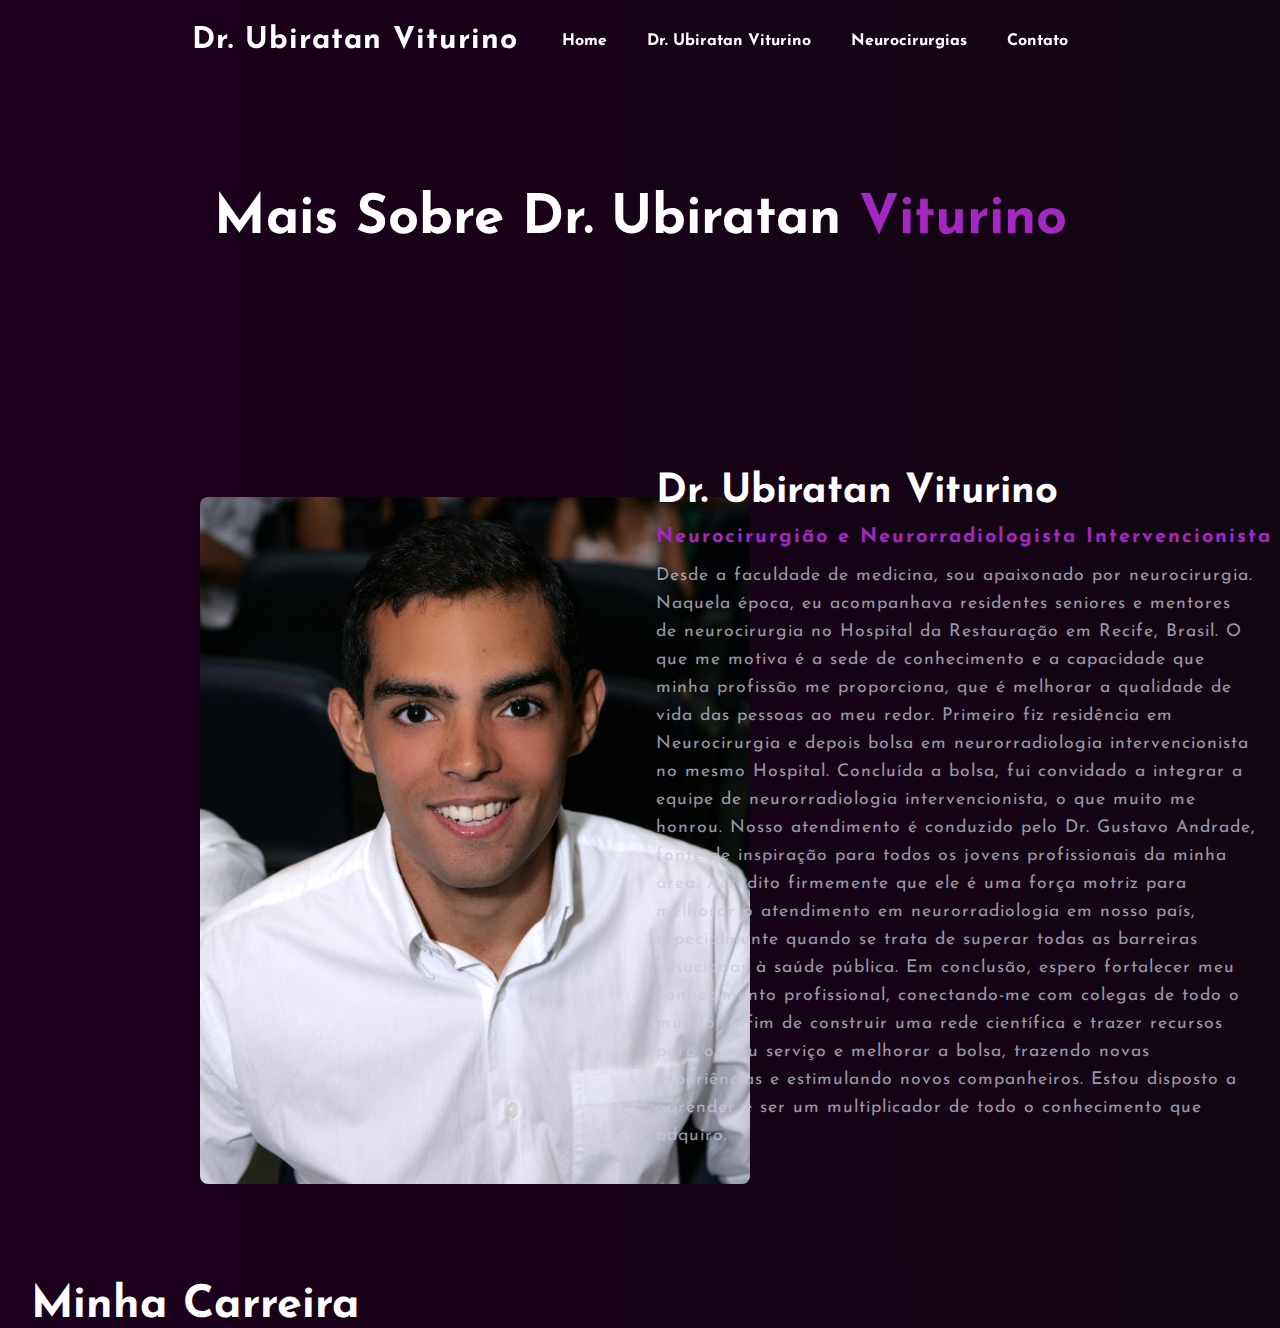
==== sobre.html @ a9add96f "site-Ubiratan" ====
<!DOCTYPE html>
<html lang="pt-br">

<head>
  <meta charset="UTF-8">
  <meta name="viewport" content="width=device-width, initial-scale=1.0">
  <title>Dr. Ubiratan Viturino - Sobre</title>
  <link rel="stylesheet" type="text/css" href="css/styles2.css">

  <link rel="stylesheet" href="https://unpkg.com/boxicons@latest/css/boxicons.min.css">

  <link rel="preconnect" href="https://fonts.googleapis.com">
  <link rel="preconnect" href="https://fonts.gstatic.com" crossorigin>
  <link href="https://fonts.googleapis.com/css2?family=Josefin+Sans:wght@100;200;300;400;500;600;700&display=swap" rel="stylesheet">

</head>

<body>
  <header>
    <a href="index.html" class="logo">Dr. Ubiratan Viturino</a>
    <div class="bx bx-menu" id="menu-icon"></div>

    <ul class="navbar">
      <li><a href="index.html">Home</a></li>
      <li><a href="#Dr. Ubiratan Viturino">Dr. Ubiratan Viturino</a></li>
      <li><a href="#Neurocirurgias">Neurocirurgias</a></li>
      <li><a href="#contato">Contato</a></li>
    </ul>
  </header>
  <section class="home">
    <div class="texto-h1">
      <h1>Mais Sobre Dr. Ubiratan <span>Viturino</span></h1>
    </div>
  </section>

  <section class="about" id="Dr. Ubiratan Viturino">
    <div class="about-img">
      <img src="./img/perfil - Copia.jpg">
    </div>

    <div class="about-texto">
      <h2>Dr. Ubiratan Viturino</h2>
      <h5><span>Neurocirurgião e Neurorradiologista Intervencionista</span></h5>
      <p class="texto">Desde a faculdade de medicina, sou apaixonado por neurocirurgia. Naquela época, eu acompanhava
        residentes
        seniores e mentores de neurocirurgia no Hospital da Restauração em Recife, Brasil. O que me motiva é a sede de
        conhecimento e a capacidade que minha profissão me proporciona, que é melhorar a qualidade de vida das pessoas
        ao meu redor. Primeiro fiz residência em Neurocirurgia e depois
        bolsa em neurorradiologia intervencionista no mesmo Hospital. Concluída a bolsa, fui convidado a integrar a
        equipe de neurorradiologia intervencionista, o que muito me honrou. Nosso atendimento é conduzido pelo Dr.
        Gustavo Andrade, fonte de inspiração para todos os jovens profissionais da minha área. Acredito firmemente que
        ele é uma força motriz para melhorar o atendimento em neurorradiologia em nosso país, especialmente quando se
        trata de superar todas as barreiras associadas à saúde pública. Em conclusão, espero fortalecer meu conhecimento profissional,
        conectando-me com colegas de todo o mundo, a fim de construir uma rede científica e trazer recursos para o meu
        serviço e melhorar a bolsa, trazendo novas experiências e estimulando novos companheiros. Estou disposto a
        aprender e ser um multiplicador de todo o conhecimento que adquiro.
      </p>
    </div>
    <div class="curriculo">
      <h1>Minha Carreira</h1>
    </div>



    <script type="text/javascript" src="./js/index.js"></script>
</body>

</html>
---- css/styles2.css ----
*{
    margin: 0;
    padding: 0;
    box-sizing: border-box;
    font-family: 'Josefin Sans', sans-serif;
    list-style: none;
    text-decoration: none;
    scroll-behavior: smooth;
    scroll-padding-top: 3.5rem;
}

:root{
    --bg-color: #191919;
    --secound-bg-color: #191919;
    --text-color: rgb(255, 255, 255);
    --secound-color: #c6c9d8bf;
    --main-color: #a328c2;
    --big-font: 5.3rem;
    --h2-font: 2.5rem;
    --p-font: 1.1rem;
}


span{
    color: #a328c2;
}

@keyframes degrade {
    0%{
        background-position-x: 0%;
    }
    100%{
        background-position-x: 100%;
    }
}

body{
    background-image: linear-gradient(to left, rgb(29, 1, 29), rgb(24, 24, 24), rgb(10, 10, 10), rgb(29, 0, 29));
    background-size: 500% 100%;
    animation: degrade 4s infinite alternate;
}

header{
    position: fixed;
    width: 100%;
    top: 0;
    right: 0;
    z-index: 1000;
    display: flex;
    align-items: center;
    justify-content: space-between;
    background: transparent;
    padding: 25px 15%;
    transition-duration: .3s;
}

.logo{
    color: var(--text-color);
    font-size: 30px;
    font-weight: bold;
    letter-spacing: 1px;  
}

.navbar{
   display: flex;
   
}

.navbar li{
    position: relative;
}

.navbar a{
    color: var(--text-color);
    font-weight: bold;
    font-size: 1rem;
    padding: 10px 20px;
}

.navbar a::after{
    content: '';
    position: absolute;
    width: 0;
    height: 2px;
    background: #a328c2;
    left: 0;
    bottom: -4px;
    transition: ease .40s;
}

.navbar a:hover::after{
    width: 100%;
}

.sticky .navbar a::after {
    background: var(--text-color);
}

#menu-icon{
    font-size: 32px;
    color: var(--text-color);
    z-index: 10001;
    cursor: pointer;
    display: none;
}

header.sticky{
    padding: 12px 15%;
    background-color: #a328c2;

}

.home{
    width: 100%;
    height: 100%;
}

.about{
    display: grid;
    grid-template-columns: repeat(2, 2fr);
    align-items: center;
    grid-gap: 2rem;
}

.about-img img{
    max-width: 550px;
    height: auto;
    width: 100%;
    border-radius: 8px;
    margin-top: 250px;
    margin-left: 200px;
}

.about-texto{
    margin-top: 30%;
    display: grid;
}

.texto-h1{
    text-align: center;
    color: white;
    margin-top: 15%;
    font-size: 1.7rem;
}

.about-texto h2{
    color: white;
    font-size: 2.5rem;
    margin-bottom: 15px;
}

.about-texto h5{
    font-size: 20px;
    margin-bottom: 15px;
    letter-spacing: 2px;

}

.about-texto p{
    color: #c6c9d8bf;
    letter-spacing: 1px;
    line-height: 28px;
    max-width: 600px;
    font-size: 1.1rem;
}

.curriculo{
    color: white;
    display: flex;
    padding-left: 5%;
    padding-top: 10%;
    font-size: 1.4rem;
}
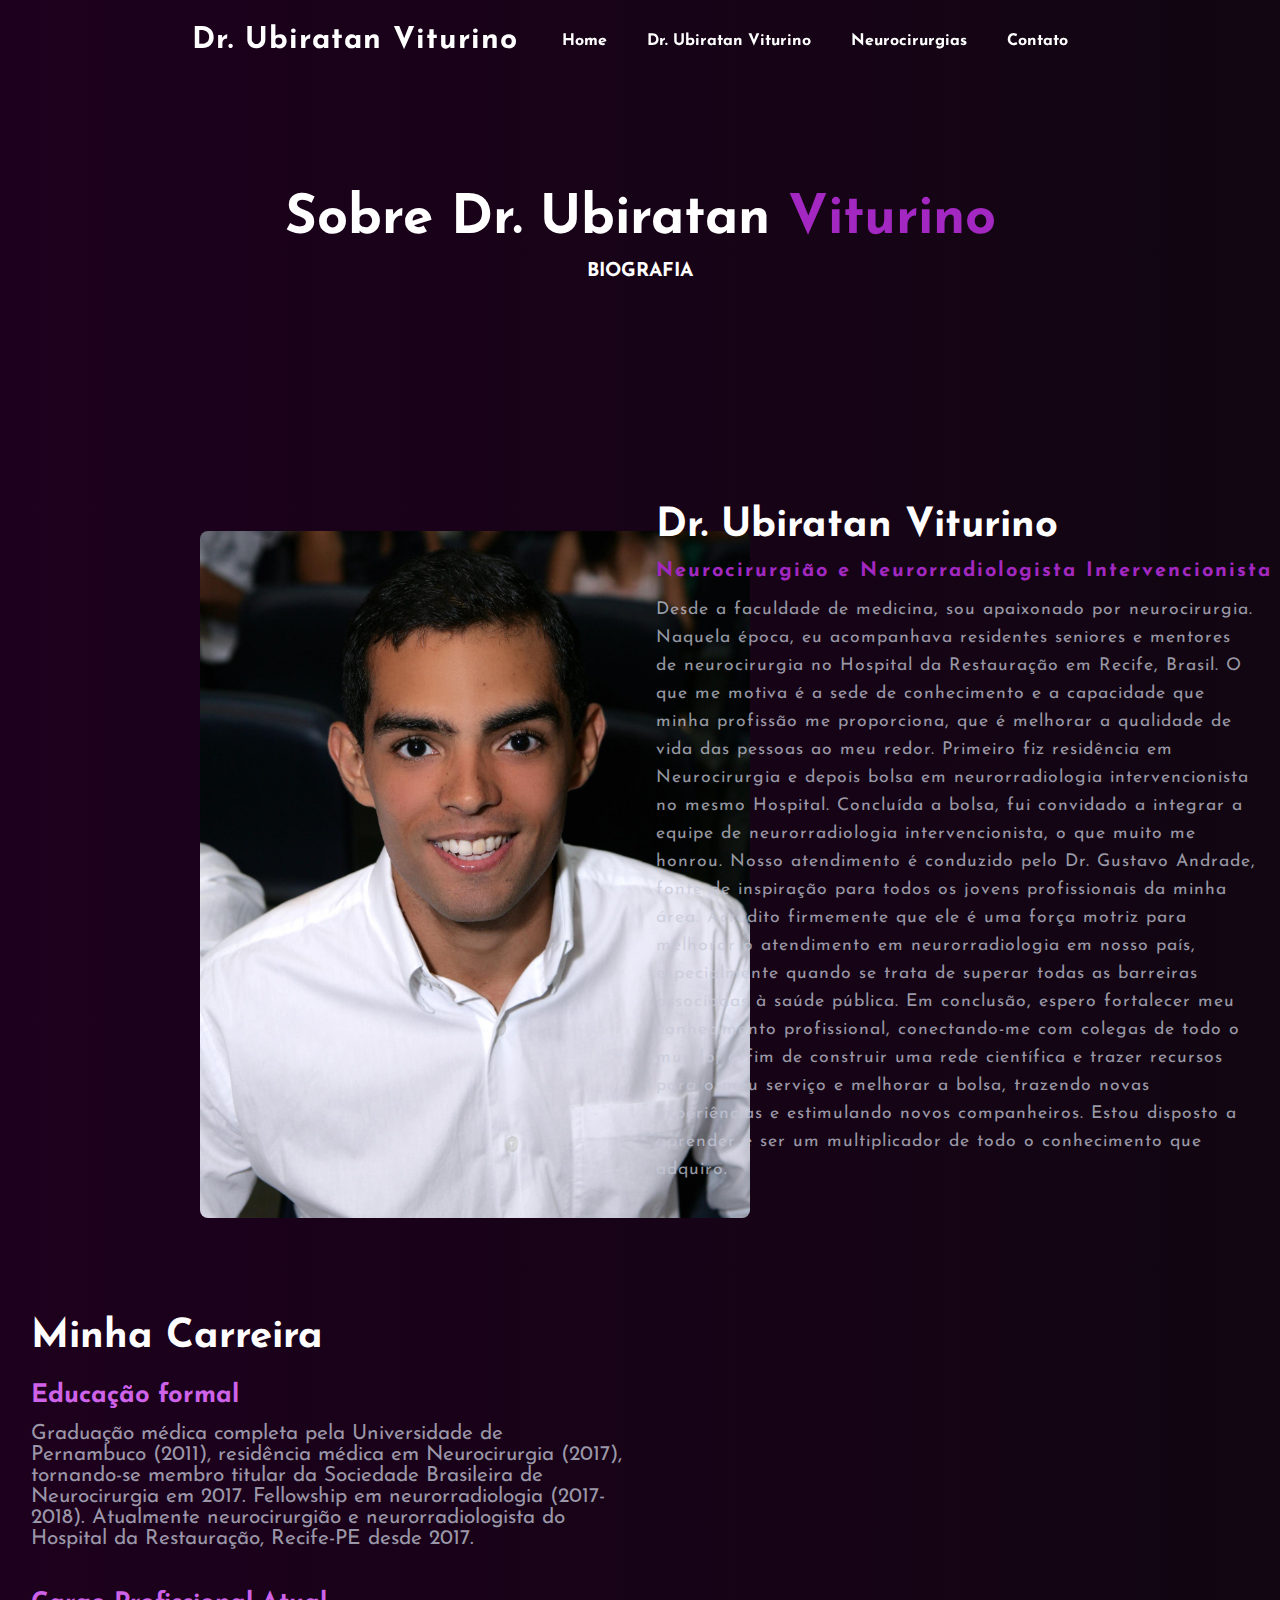
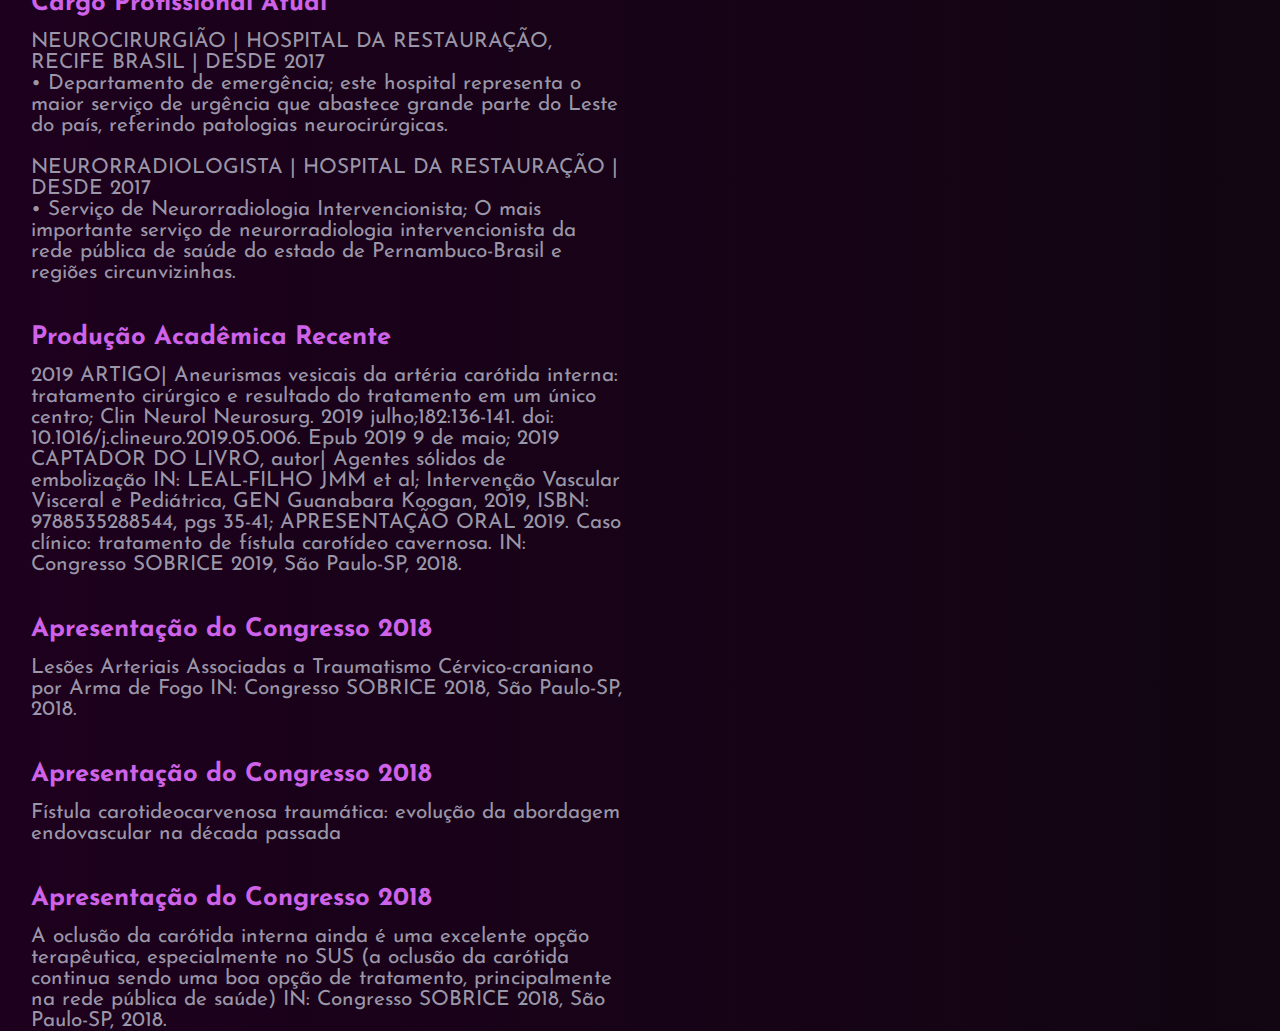
==== commit 016bc518: "addCarreira" ====
--- a/sobre.html
+++ b/sobre.html
@@ -11,7 +11,8 @@
 
   <link rel="preconnect" href="https://fonts.googleapis.com">
   <link rel="preconnect" href="https://fonts.gstatic.com" crossorigin>
-  <link href="https://fonts.googleapis.com/css2?family=Josefin+Sans:wght@100;200;300;400;500;600;700&display=swap" rel="stylesheet">
+  <link href="https://fonts.googleapis.com/css2?family=Josefin+Sans:wght@100;200;300;400;500;600;700&display=swap"
+    rel="stylesheet">
 
 </head>
 
@@ -29,7 +30,8 @@
   </header>
   <section class="home">
     <div class="texto-h1">
-      <h1>Mais Sobre Dr. Ubiratan <span>Viturino</span></h1>
+      <h1>Sobre Dr. Ubiratan <span>Viturino</span></h1>
+      <h3>BIOGRAFIA</h3>
     </div>
   </section>
 
@@ -50,14 +52,69 @@
         equipe de neurorradiologia intervencionista, o que muito me honrou. Nosso atendimento é conduzido pelo Dr.
         Gustavo Andrade, fonte de inspiração para todos os jovens profissionais da minha área. Acredito firmemente que
         ele é uma força motriz para melhorar o atendimento em neurorradiologia em nosso país, especialmente quando se
-        trata de superar todas as barreiras associadas à saúde pública. Em conclusão, espero fortalecer meu conhecimento profissional,
+        trata de superar todas as barreiras associadas à saúde pública. Em conclusão, espero fortalecer meu conhecimento
+        profissional,
         conectando-me com colegas de todo o mundo, a fim de construir uma rede científica e trazer recursos para o meu
         serviço e melhorar a bolsa, trazendo novas experiências e estimulando novos companheiros. Estou disposto a
         aprender e ser um multiplicador de todo o conhecimento que adquiro.
       </p>
     </div>
     <div class="curriculo">
-      <h1>Minha Carreira</h1>
+      <h2>Minha Carreira</h2>
+      <br>
+      <h4>Educação formal</h4>
+      <p>Graduação médica completa pela Universidade de Pernambuco (2011), residência médica em Neurocirurgia (2017),
+        tornando-se membro titular da Sociedade Brasileira de Neurocirurgia em 2017. Fellowship em neurorradiologia
+        (2017-2018). Atualmente neurocirurgião e neurorradiologista do Hospital da Restauração, Recife-PE desde 2017.
+      </p>
+
+      <br>
+      <br>
+
+      <h4>Cargo Profissional Atual</h4>
+      <p>NEUROCIRURGIÃO | HOSPITAL DA RESTAURAÇÃO, RECIFE BRASIL | DESDE 2017
+        <br>• Departamento de emergência; este hospital representa o maior serviço de urgência que abastece grande parte
+        do
+        Leste do país, referindo patologias neurocirúrgicas. <br><br>
+        NEURORRADIOLOGISTA | HOSPITAL DA RESTAURAÇÃO | DESDE 2017
+        <br>• Serviço de Neurorradiologia Intervencionista; O mais importante serviço de neurorradiologia
+        intervencionista
+        da rede pública de saúde do estado de Pernambuco-Brasil e regiões circunvizinhas.
+      </p>
+
+      <br>
+      <br>
+      <h4>Produção Acadêmica Recente</h4>
+
+      <p>2019 ARTIGO| Aneurismas vesicais da artéria carótida interna: tratamento cirúrgico e resultado do tratamento em
+        um único centro; Clin Neurol Neurosurg. 2019 julho;182:136-141. doi: 10.1016/j.clineuro.2019.05.006. Epub 2019 9
+        de maio;
+        2019 CAPTADOR DO LIVRO, autor| Agentes sólidos de embolização IN: LEAL-FILHO JMM et al; Intervenção Vascular
+        Visceral e Pediátrica, GEN Guanabara Koogan, 2019, ISBN: 9788535288544, pgs 35-41;
+        APRESENTAÇÃO ORAL 2019. Caso clínico: tratamento de fístula carotídeo cavernosa. IN: Congresso SOBRICE 2019, São
+        Paulo-SP, 2018.</p>
+
+      <br>
+      <br>
+      <h4>Apresentação do Congresso 2018</h4>
+      <p>
+        Lesões Arteriais Associadas a Traumatismo Cérvico-craniano por Arma de Fogo IN: Congresso SOBRICE 2018, São
+        Paulo-SP, 2018.
+      </p>
+      <br>
+      <br>
+      <h4>Apresentação do Congresso 2018</h4>
+      <p>
+        Fístula carotideocarvenosa traumática: evolução da abordagem endovascular na década passada
+      </p>
+      <br>
+      <br>
+      <h4>Apresentação do Congresso 2018</h4>
+      <p>
+        A oclusão da carótida interna ainda é uma excelente opção terapêutica, especialmente no SUS (a oclusão da
+        carótida continua sendo uma boa opção de tratamento, principalmente na rede pública de saúde) IN: Congresso
+        SOBRICE 2018, São Paulo-SP, 2018.
+      </p>
     </div>
 
 
--- a/css/styles2.css
+++ b/css/styles2.css
@@ -143,6 +143,11 @@
     font-size: 1.7rem;
 }
 
+.texto-h1 h3{
+    margin-top: 15px;
+    font-size: 1.2rem;
+}
+
 .about-texto h2{
     color: white;
     font-size: 2.5rem;
@@ -150,7 +155,7 @@
 }
 
 .about-texto h5{
-    font-size: 20px;
+    font-size: 1.25rem;
     margin-bottom: 15px;
     letter-spacing: 2px;
 
@@ -159,15 +164,30 @@
 .about-texto p{
     color: #c6c9d8bf;
     letter-spacing: 1px;
-    line-height: 28px;
+    line-height: 1.75rem;
     max-width: 600px;
     font-size: 1.1rem;
 }
 
-.curriculo{
+.curriculo h2{
     color: white;
-    display: flex;
     padding-left: 5%;
     padding-top: 10%;
-    font-size: 1.4rem;
+    font-size: 2.5rem;
+    font-family: 200;
+}
+
+.curriculo h4 {
+    font-size: 1.6rem;
+    margin-bottom: 15px;
+    color: #ce62e9;
+    font-family: 500;
+    padding-left: 5%;
+    margin-top: 10px;
+}
+
+.curriculo p{
+   color: #c6c9d8bf;
+   padding-left: 5%;
+   font-size: 1.3rem;
 }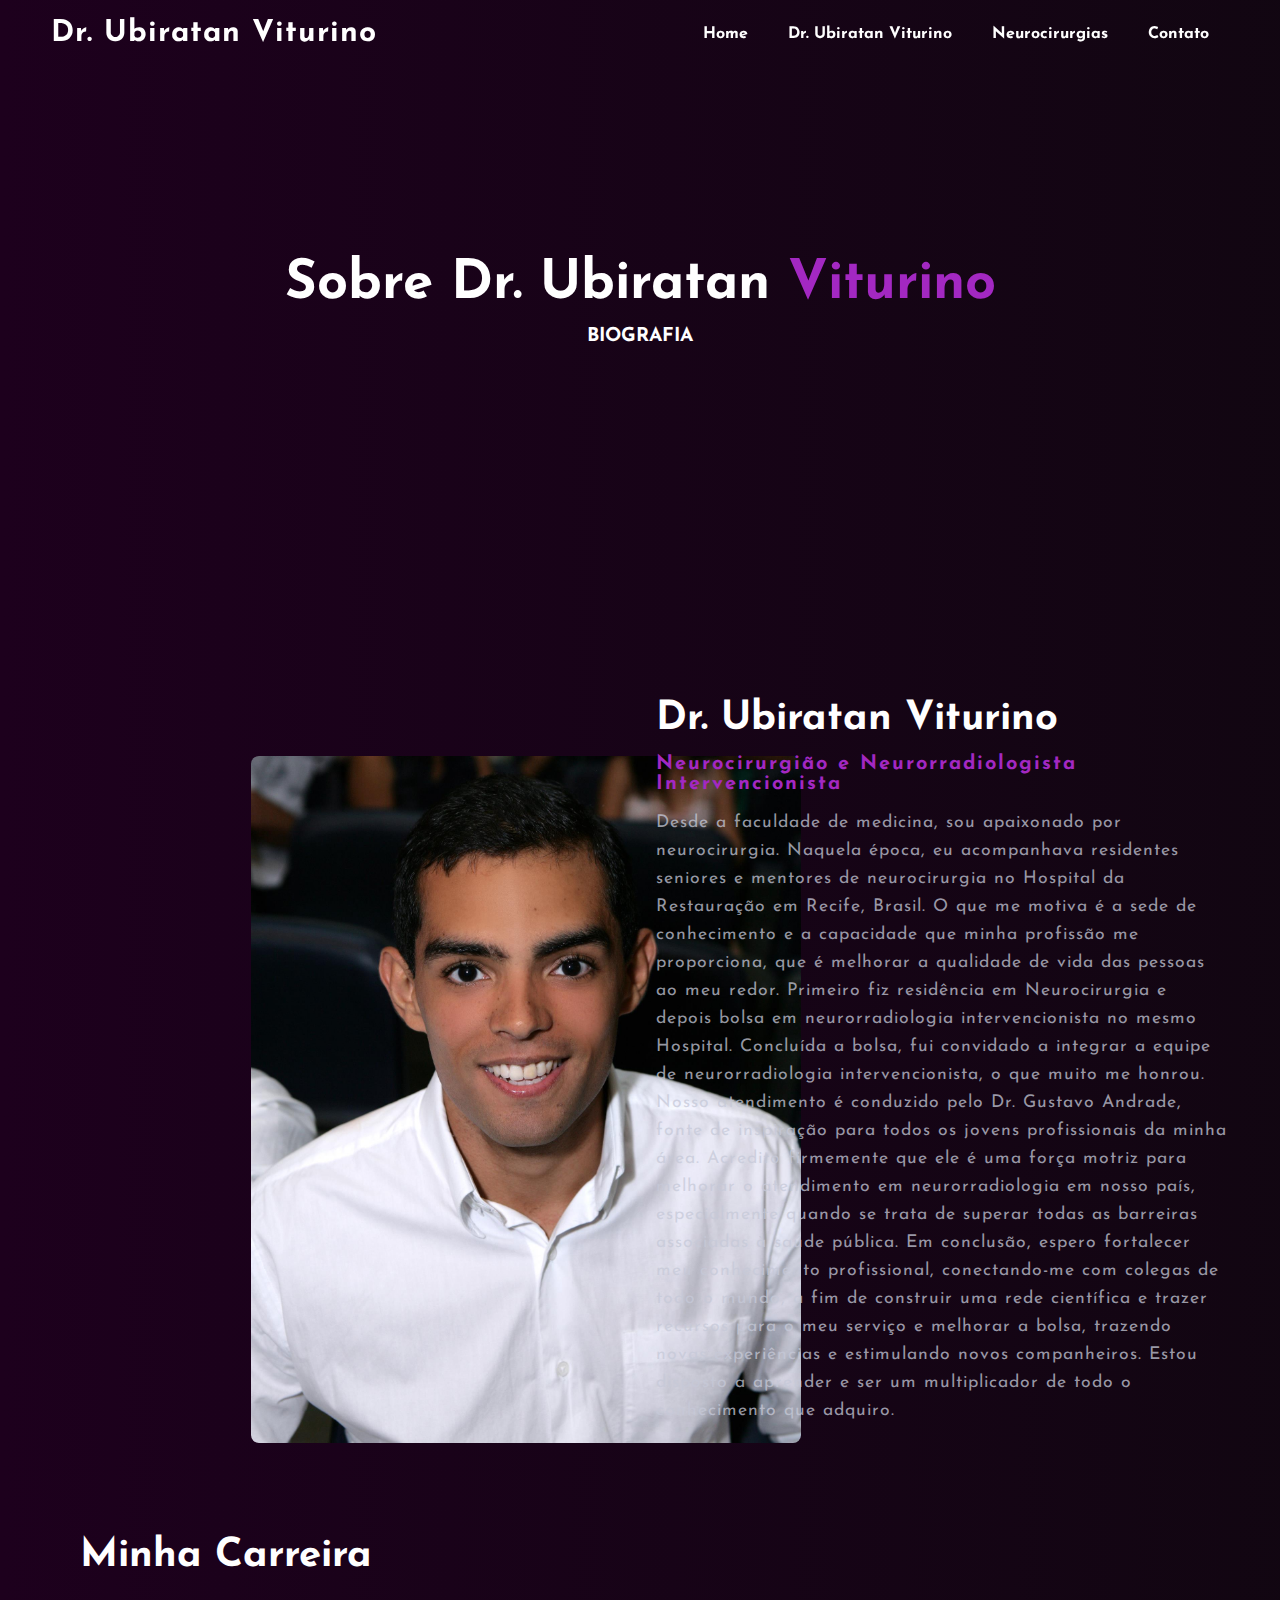
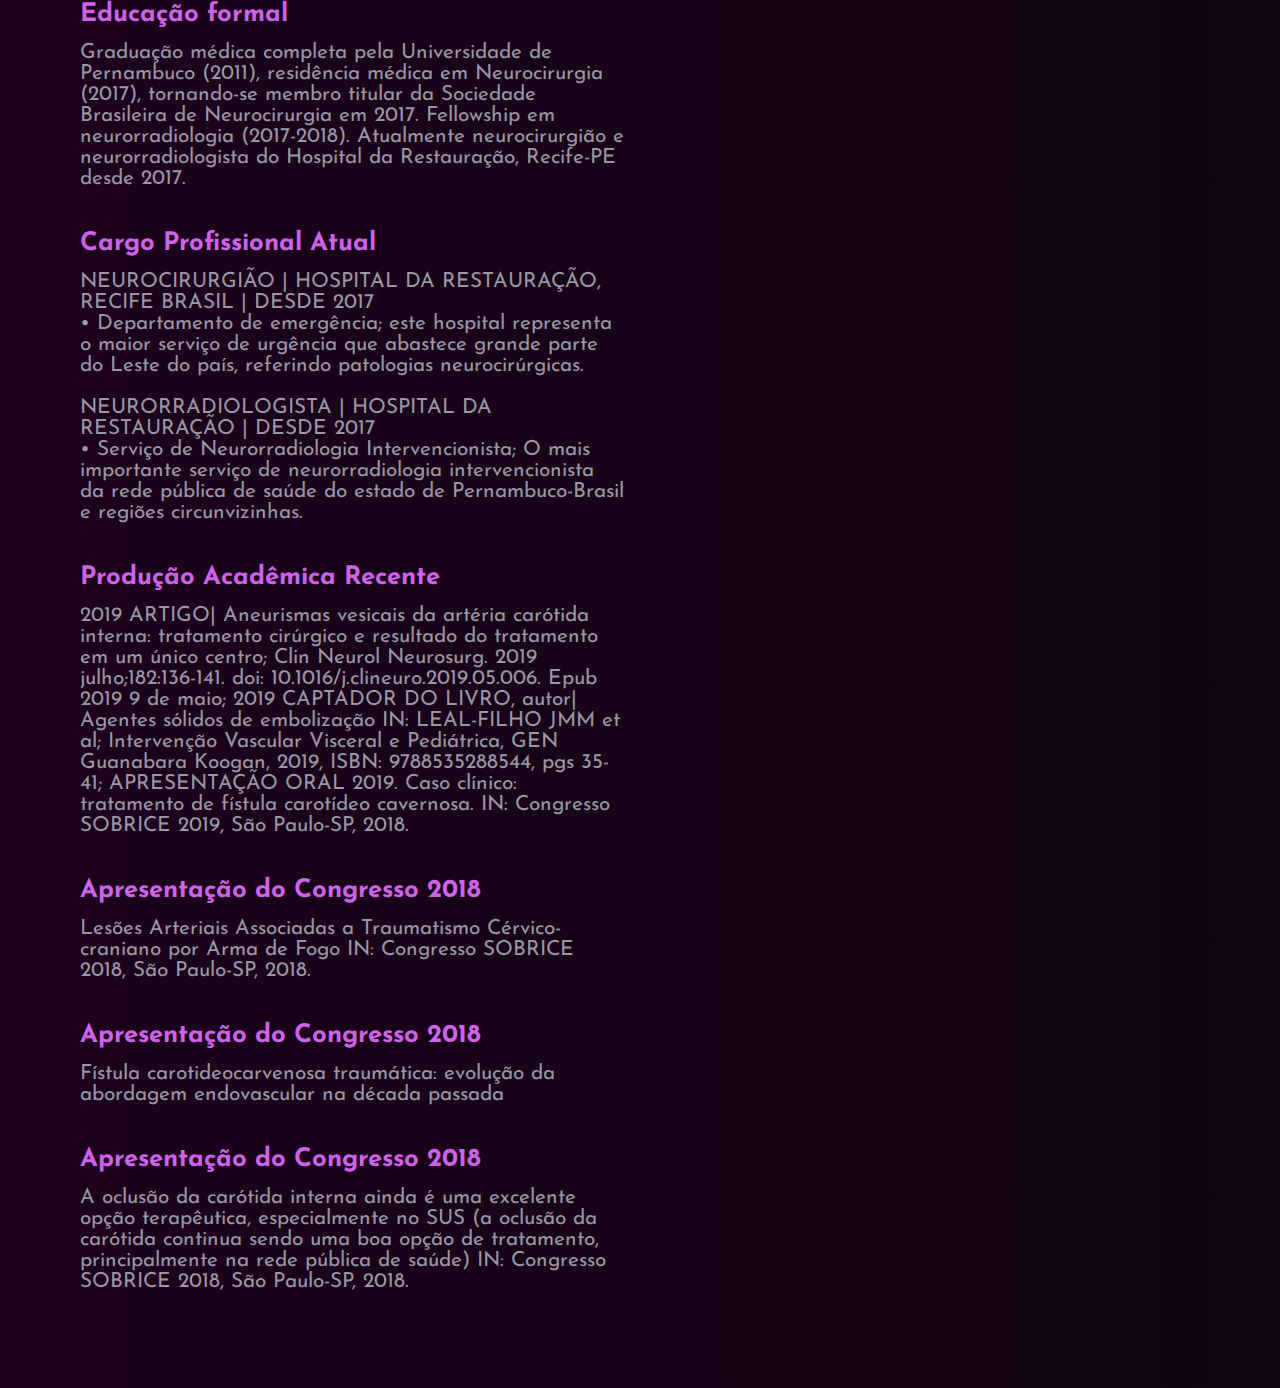
==== commit f9e34688: "mediaquery" ====
--- a/sobre.html
+++ b/sobre.html
@@ -115,6 +115,9 @@
         carótida continua sendo uma boa opção de tratamento, principalmente na rede pública de saúde) IN: Congresso
         SOBRICE 2018, São Paulo-SP, 2018.
       </p>
+      <div class="img-carreira">
+        <img src="" alt="">
+      </div>
     </div>
 
 
--- a/css/styles2.css
+++ b/css/styles2.css
@@ -190,4 +190,81 @@
    color: #c6c9d8bf;
    padding-left: 5%;
    font-size: 1.3rem;
+}
+@media (max-width: 1300px){
+    header{
+        padding: 18px 4%;
+        transition: .2s;
+    }
+    header.sticky{
+        padding: 10px 4%;
+        transition: .2s;
+    }
+    section{
+        padding: 80px 4%;
+        transition: .2s;
+    }
+    :root{
+        --big-font: 4.8rem;
+        --h2-font: 2.5rem;
+        --p-font: 1rem;
+        transition: .2s;
+    }
+}
+
+@media (max-width: 990px){
+    .home h1{
+        margin-top: 200px;
+    }
+    #menu-icon{
+        display: initial;
+    }
+    .navbar{
+        position: absolute;
+        top: -700px;
+        left: 0;
+        right: 0;
+        flex-direction: column;
+        background: var(--bg-color);
+        text-align: left;
+        transition: all .30s;
+    }
+    .navbar a{
+        display: block;
+        padding: 1.1rem;
+        margin: 1.3rem;
+        border-left: 2px solid var(--text-color);
+    }
+    .navbar a:hover{
+        background: var(--main-color);
+    }
+    .navbar a::after{
+        display: none;
+    }
+    .navbar.active {
+        top: 100%;
+    }
+    .about{
+        grid-template-columns: 1fr;
+    }
+    .about-img{
+        text-align: center;
+    }
+    .about-img img{
+        max-width: 100%;
+        width: 600px;
+        height: auto;
+        margin-left: 0;
+    }
+    .about-texto h2{
+        text-align: center;
+    }
+    .about-texto h5 {
+        text-align: center;
+    }
+    .about-texto p{
+        max-width: 1000px;
+        line-height: 1.4rem;
+        margin-left: 15px;
+    }
 }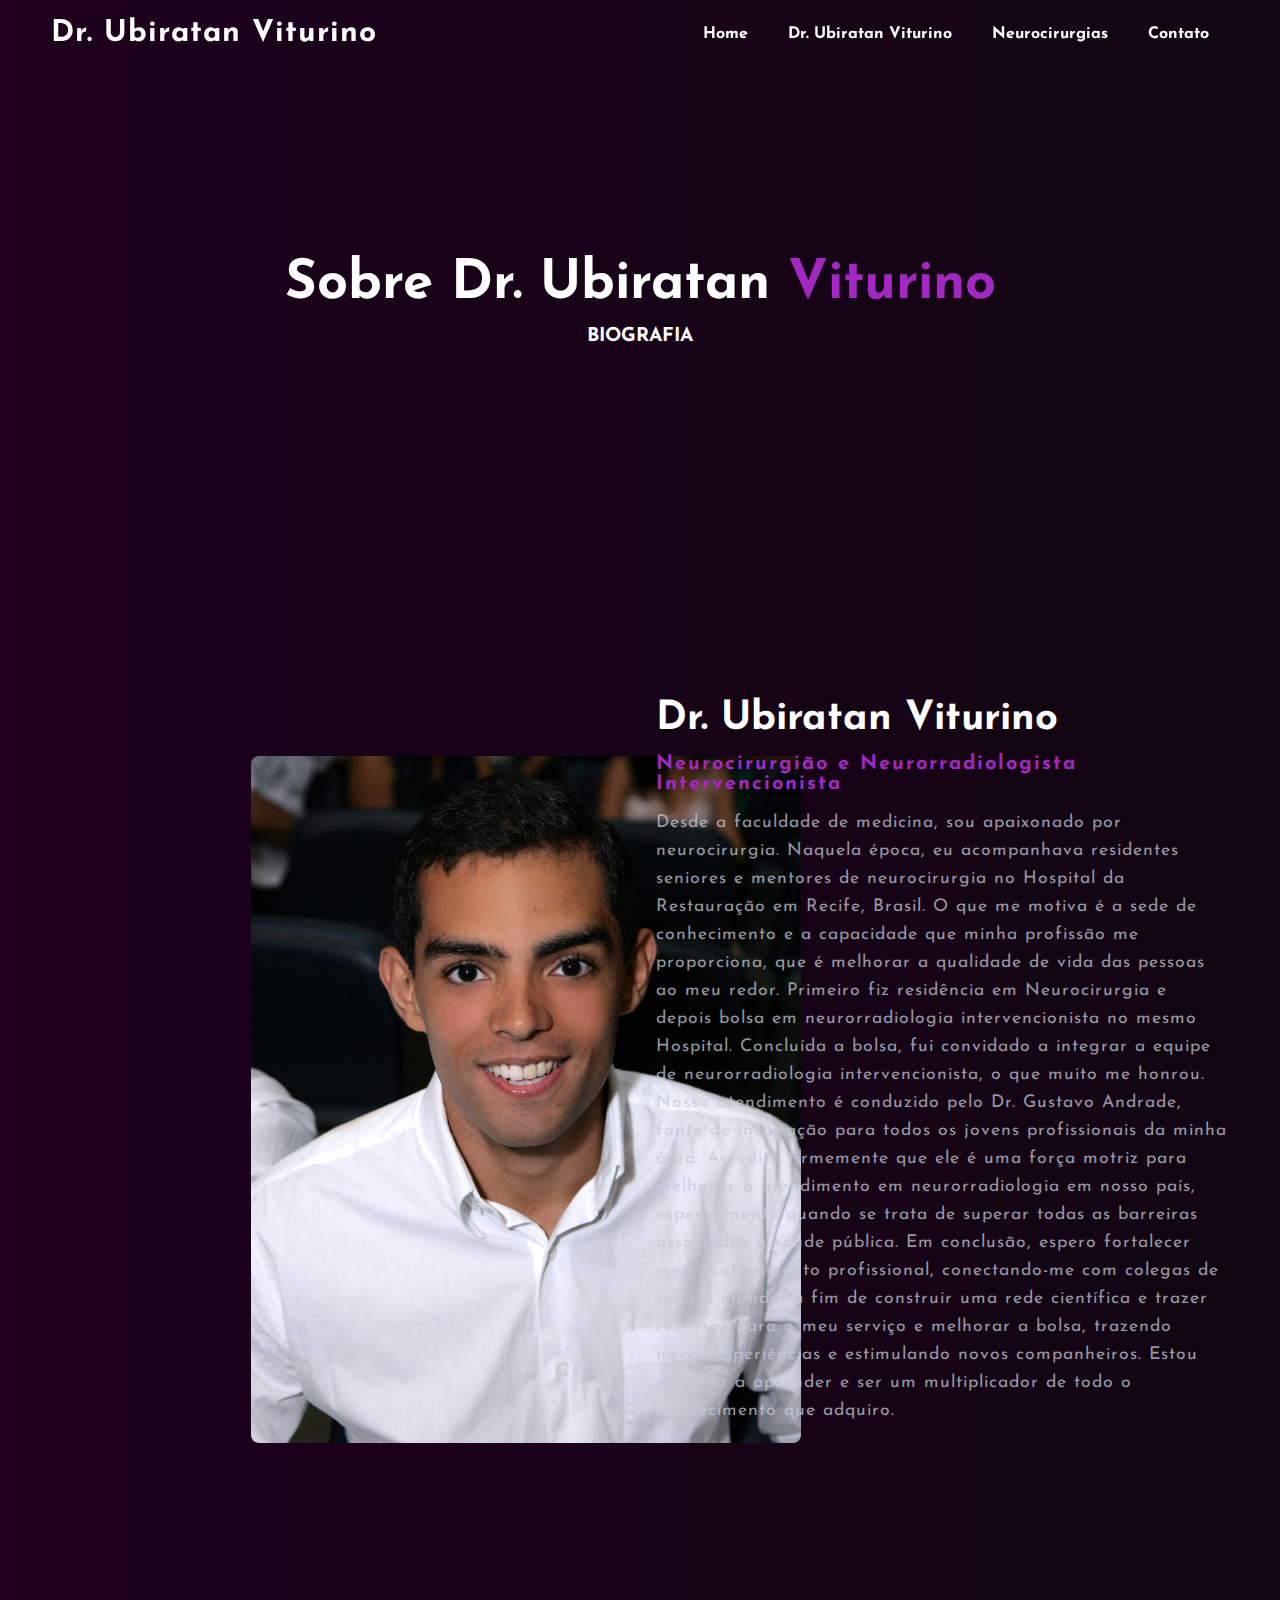
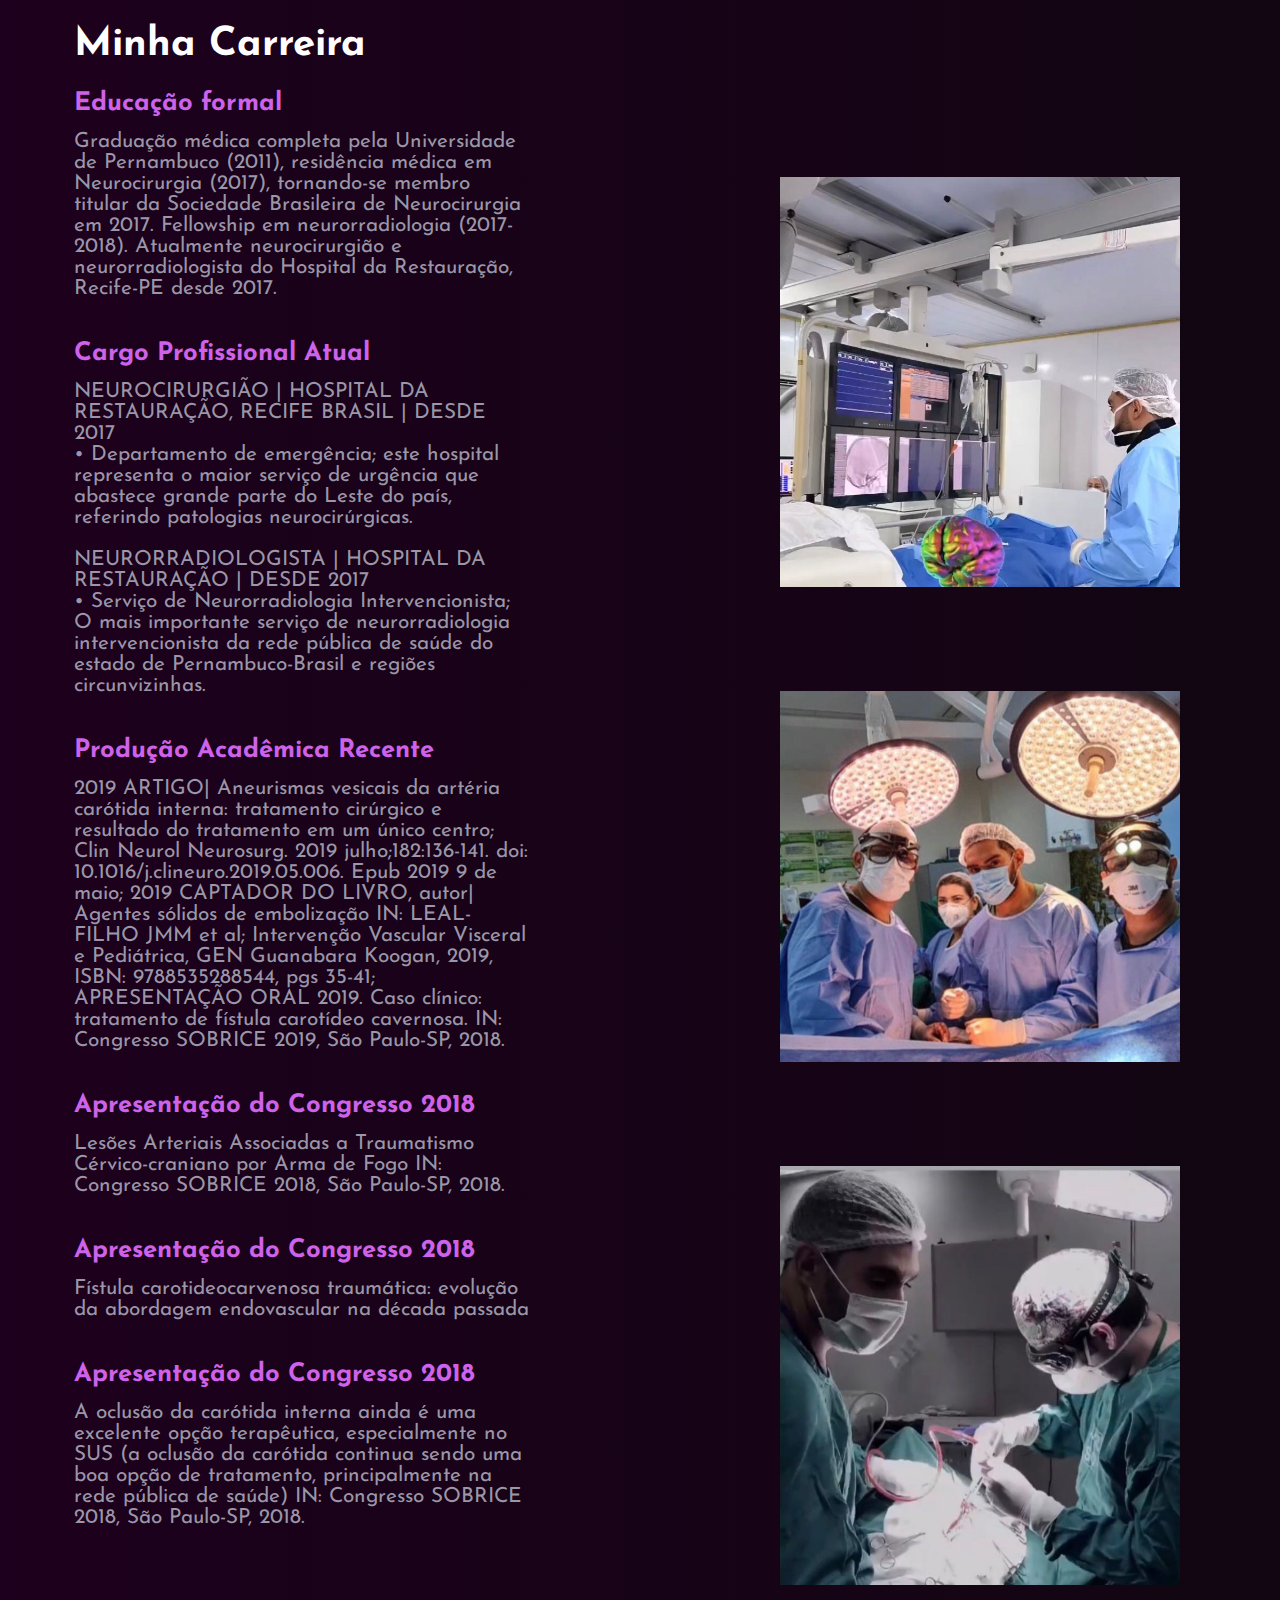
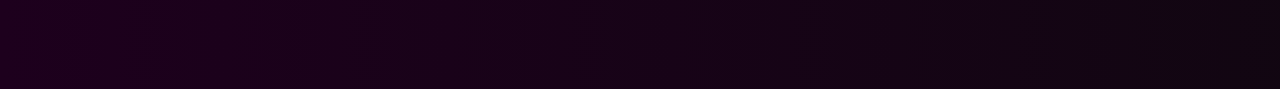
==== commit ef3dde61: "iniciando mediaquery" ====
--- a/sobre.html
+++ b/sobre.html
@@ -59,6 +59,9 @@
         aprender e ser um multiplicador de todo o conhecimento que adquiro.
       </p>
     </div>
+  </section>
+
+  <div class="row">
     <div class="curriculo">
       <h2>Minha Carreira</h2>
       <br>
@@ -115,14 +118,16 @@
         carótida continua sendo uma boa opção de tratamento, principalmente na rede pública de saúde) IN: Congresso
         SOBRICE 2018, São Paulo-SP, 2018.
       </p>
-      <div class="img-carreira">
-        <img src="" alt="">
-      </div>
     </div>
+    <div class="img-carreira">
+      <img src="./img/fotoThree.jpg" alt="">
+      <img src="./img/fotoOne.jpg" alt="">
+      <img src="./img/fotoTwo.jpg" alt="">
+    </div>
+  </div>
 
 
-
-    <script type="text/javascript" src="./js/index.js"></script>
+  <script type="text/javascript" src="./js/index.js"></script>
 </body>
 
 </html>--- a/css/styles2.css
+++ b/css/styles2.css
@@ -169,6 +169,26 @@
     font-size: 1.1rem;
 }
 
+.row{
+    display: flex;
+    width: 100%;
+    padding: 50px;
+}
+
+.img-carreira{
+    margin-top: 9.375rem;
+}
+
+.img-carreira img{
+    padding: 3.125rem;
+    width: 500px;
+    position: relative;
+}
+
+.curriculo{
+    margin-right: 200px;
+}
+
 .curriculo h2{
     color: white;
     padding-left: 5%;
@@ -267,4 +287,15 @@
         line-height: 1.4rem;
         margin-left: 15px;
     }
+    .row{
+        display: grid;
+        grid-template-columns: 3fr;
+    }
+}
+
+@media (max-width: 768px){
+    .row{
+        display: grid;
+        grid-template-columns: 3fr;
+    }
 }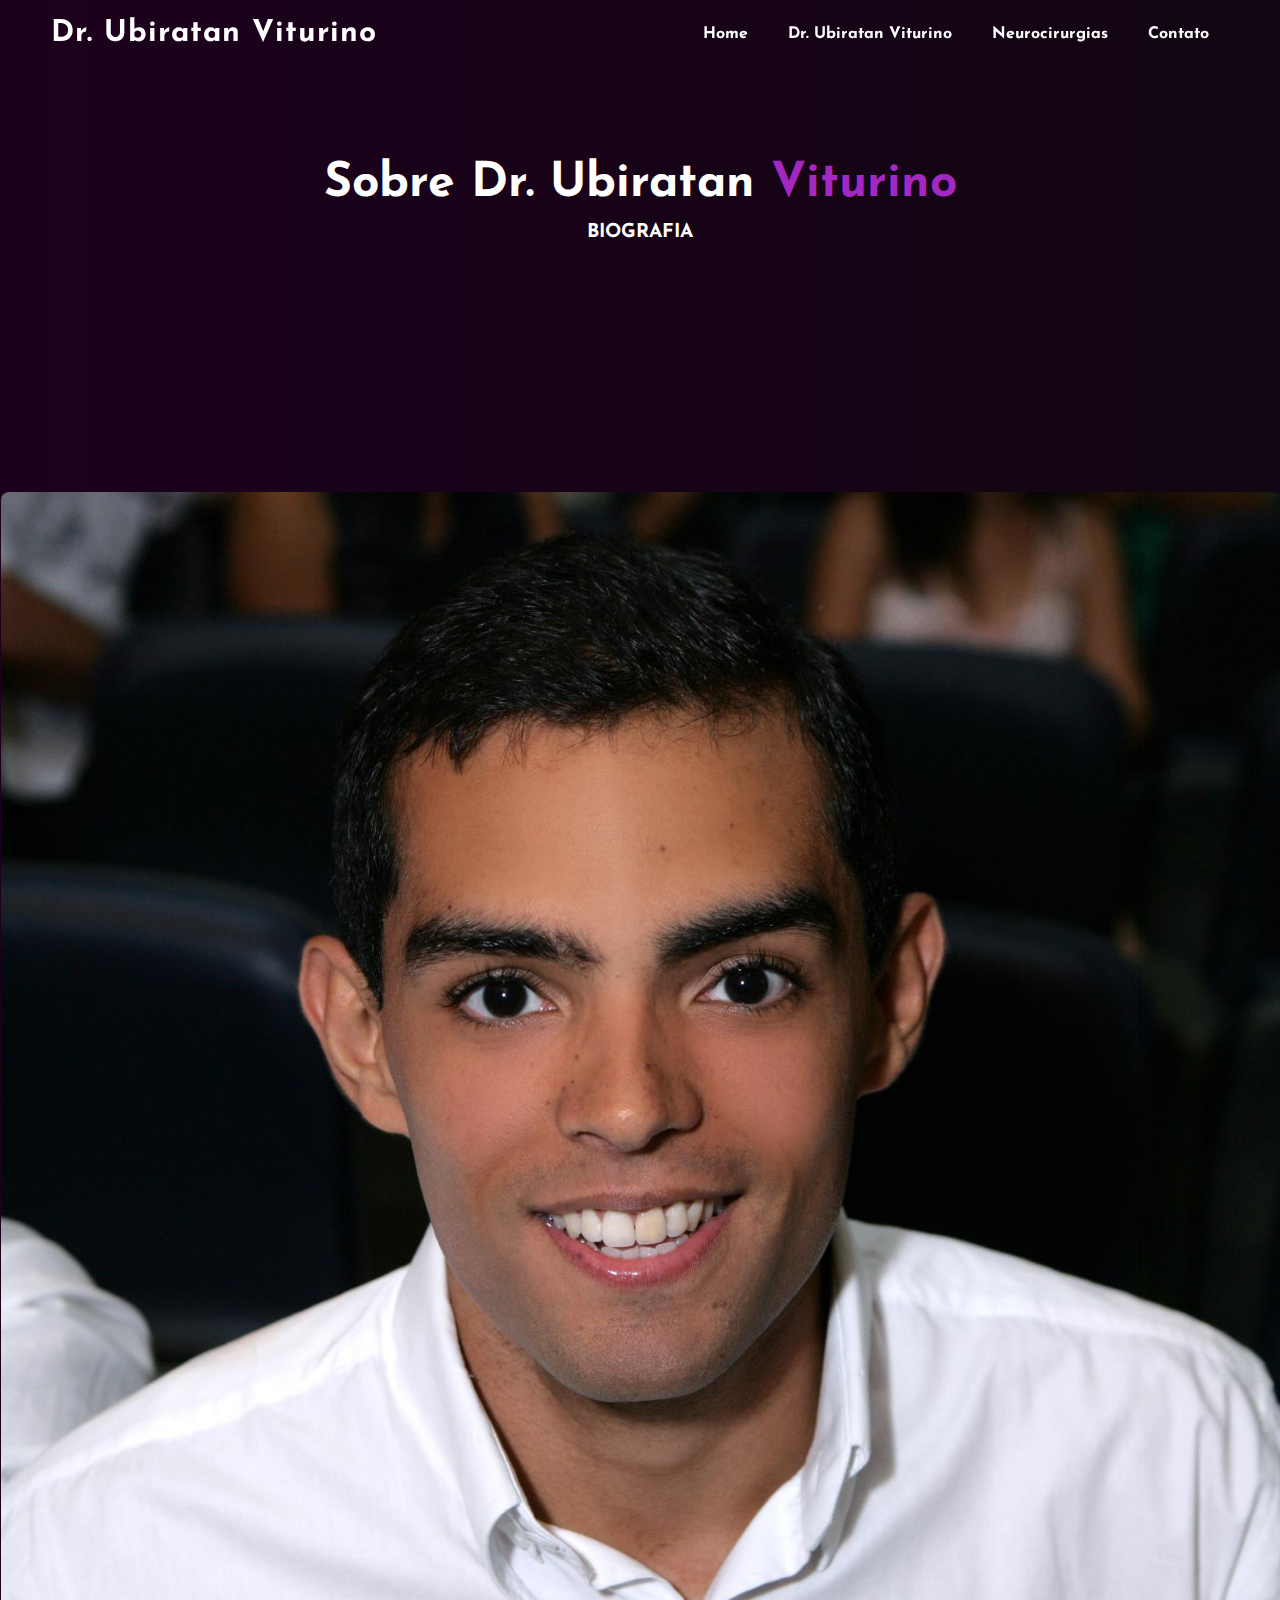
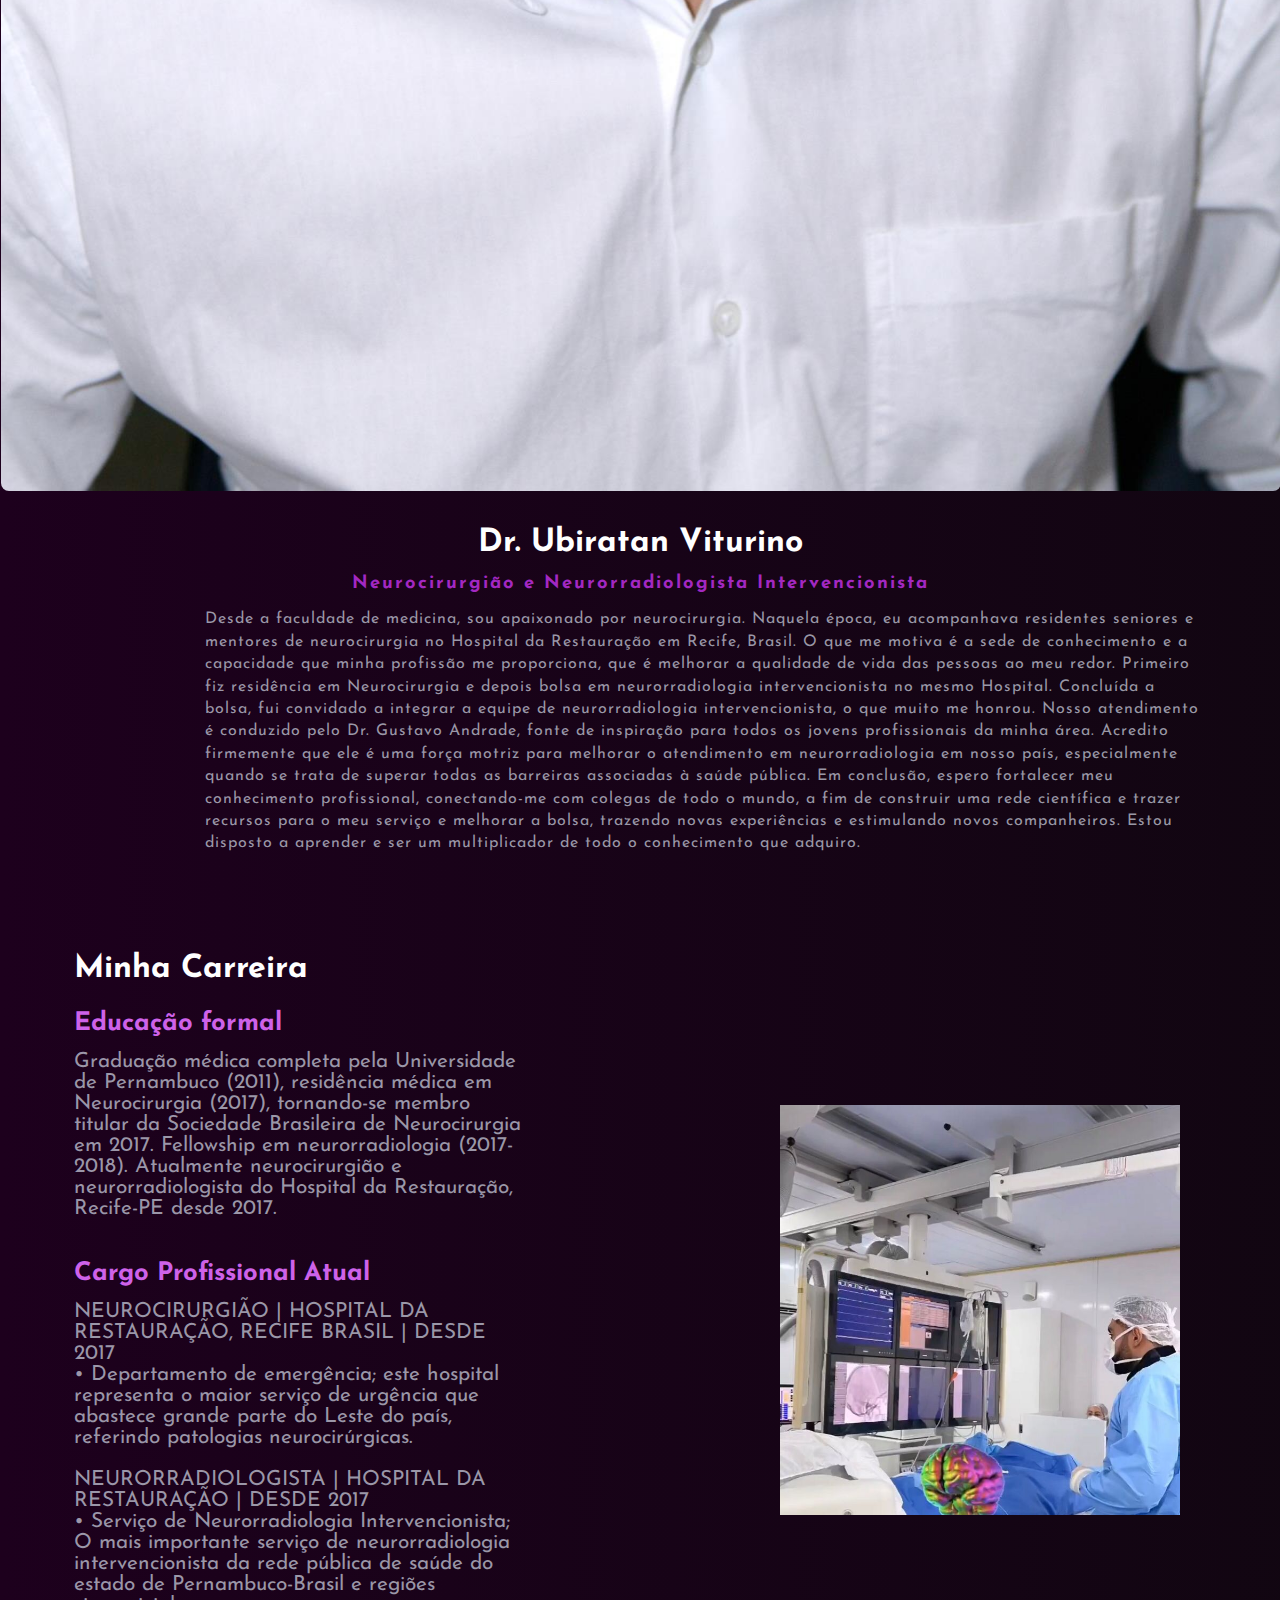
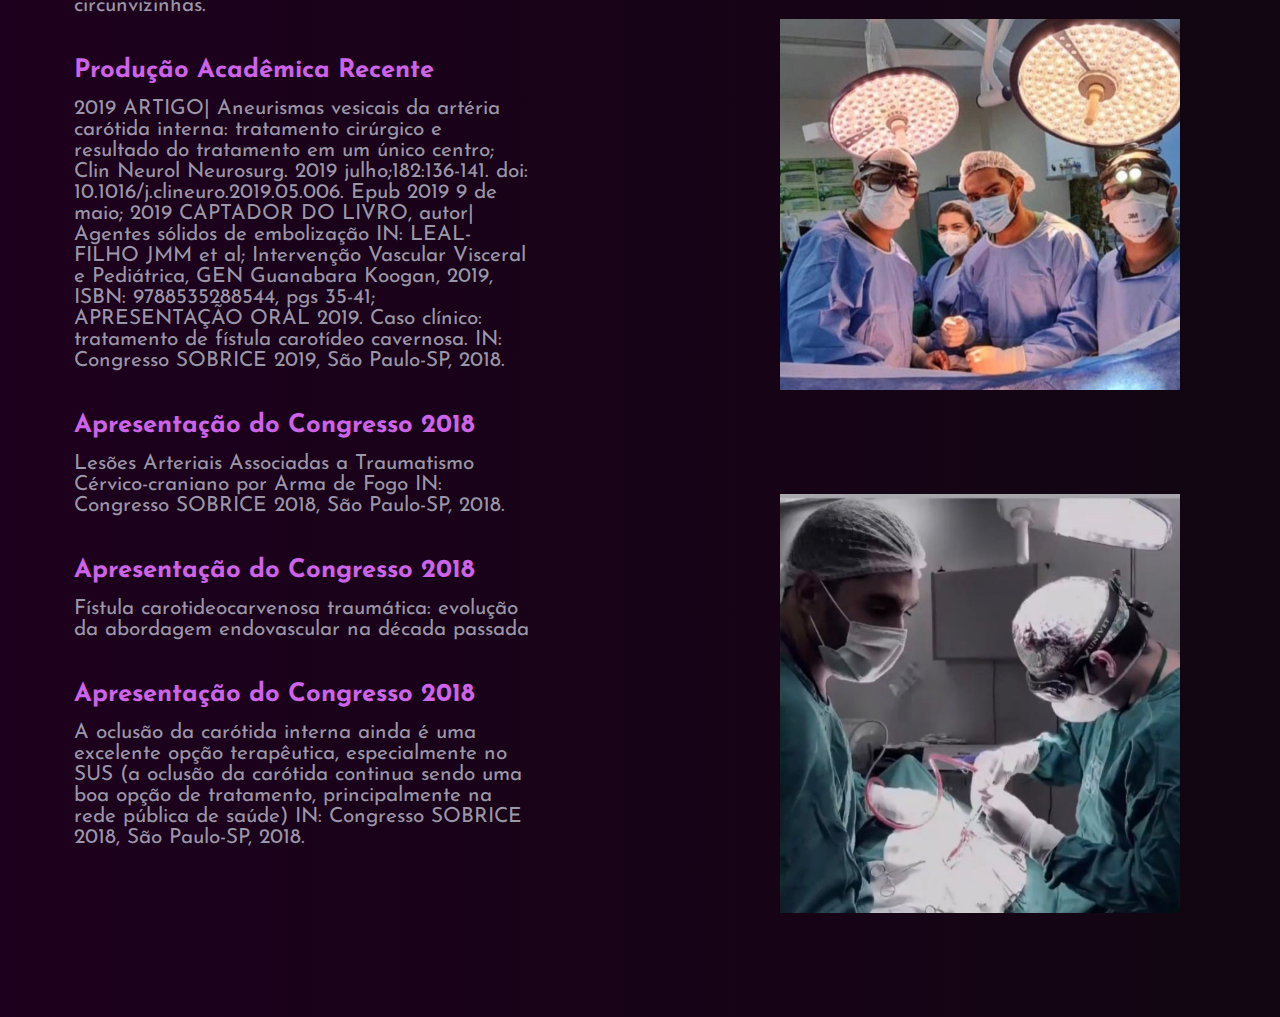
==== commit b1c38210: "mediaqueryfinish" ====
--- a/sobre.html
+++ b/sobre.html
@@ -5,7 +5,7 @@
   <meta charset="UTF-8">
   <meta name="viewport" content="width=device-width, initial-scale=1.0">
   <title>Dr. Ubiratan Viturino - Sobre</title>
-  <link rel="stylesheet" type="text/css" href="css/styles2.css">
+  <link rel="stylesheet" type="text/css" href="css/sobre.css">
 
   <link rel="stylesheet" href="https://unpkg.com/boxicons@latest/css/boxicons.min.css">
 
@@ -24,16 +24,15 @@
     <ul class="navbar">
       <li><a href="index.html">Home</a></li>
       <li><a href="#Dr. Ubiratan Viturino">Dr. Ubiratan Viturino</a></li>
-      <li><a href="#Neurocirurgias">Neurocirurgias</a></li>
-      <li><a href="#contato">Contato</a></li>
+      <li><a href="index.html">Neurocirurgias</a></li>
+      <li><a href="index.html">Contato</a></li>
     </ul>
   </header>
-  <section class="home">
+
     <div class="texto-h1">
       <h1>Sobre Dr. Ubiratan <span>Viturino</span></h1>
       <h3>BIOGRAFIA</h3>
     </div>
-  </section>
 
   <section class="about" id="Dr. Ubiratan Viturino">
     <div class="about-img">
--- a/css/sobre.css
+++ b/css/sobre.css
@@ -0,0 +1,542 @@
+*{
+    margin: 0;
+    padding: 0;
+    box-sizing: border-box;
+    font-family: 'Josefin Sans', sans-serif;
+    list-style: none;
+    text-decoration: none;
+    scroll-behavior: smooth;
+    scroll-padding-top: 3.5rem;
+}
+
+:root{
+    --bg-color: #191919;
+    --secound-bg-color: #191919;
+    --text-color: rgb(255, 255, 255);
+    --secound-color: #c6c9d8bf;
+    --main-color: #a328c2;
+    --big-font: 5.3rem;
+    --h2-font: 2.5rem;
+    --p-font: 1.1rem;
+}
+
+
+span{
+    color: #a328c2;
+}
+
+@keyframes degrade {
+    0%{
+        background-position-x: 0%;
+    }
+    100%{
+        background-position-x: 100%;
+    }
+}
+
+body{
+    background-image: linear-gradient(to left, rgb(29, 1, 29), rgb(24, 24, 24), rgb(10, 10, 10), rgb(29, 0, 29));
+    background-size: 500% 100%;
+    animation: degrade 4s infinite alternate;
+}
+
+header{
+    position: fixed;
+    width: 100%;
+    top: 0;
+    right: 0;
+    z-index: 1000;
+    display: flex;
+    align-items: center;
+    justify-content: space-between;
+    background: transparent;
+    padding: 25px 15%;
+    transition-duration: .3s;
+}
+
+.logo{
+    color: var(--text-color);
+    font-size: 30px;
+    font-weight: bold;
+    letter-spacing: 1px;  
+}
+
+.navbar{
+   display: flex;
+   
+}
+
+.navbar li{
+    position: relative;
+}
+
+.navbar a{
+    color: var(--text-color);
+    font-weight: bold;
+    font-size: 1rem;
+    padding: 10px 20px;
+}
+
+.navbar a::after{
+    content: '';
+    position: absolute;
+    width: 0;
+    height: 2px;
+    background: #a328c2;
+    left: 0;
+    bottom: -4px;
+    transition: ease .40s;
+}
+
+.navbar a:hover::after{
+    width: 100%;
+}
+
+.sticky .navbar a::after {
+    background: var(--text-color);
+}
+
+#menu-icon{
+    font-size: 32px;
+    color: var(--text-color);
+    z-index: 10001;
+    cursor: pointer;
+    display: none;
+}
+
+header.sticky{
+    padding: 12px 15%;
+    background-color: #a328c2;
+
+}
+
+.about{
+    display: grid;
+    grid-template-columns: repeat(2, 2fr);
+    align-items: center;
+    grid-gap: 2rem;
+}
+
+.about-img img{
+    max-width: 550px;
+    height: auto;
+    width: 100%;
+    border-radius: 8px;
+    margin-top: 250px;
+    margin-left: 200px;
+}
+
+.about-texto{
+    display: grid;
+    margin-top: 250px;
+}
+
+.texto-h1{
+    margin-top: 15%;
+}
+.texto-h1 h1{
+    text-align: center;
+    color: white;
+    font-size: 3rem;
+}
+
+.texto-h1 h3{
+    margin-top: 15px;
+    font-size: 1.2rem;
+    color: white;
+    text-align: center;
+}
+
+.about-texto h2{
+    color: white;
+    font-size: 2.5rem;
+    margin-bottom: 15px;
+}
+
+.about-texto h5{
+    font-size: 1.25rem;
+    margin-bottom: 15px;
+    letter-spacing: 2px;
+
+}
+
+.about-texto p{
+    color: #c6c9d8bf;
+    letter-spacing: 1px;
+    line-height: 1.5rem;
+    max-width: 600px;
+    font-size: 1.1rem;
+}
+
+.row{
+    display: flex;
+    width: 100%;
+    padding: 50px;
+}
+
+.img-carreira{
+    margin-top: 9.375rem;
+}
+
+.img-carreira img{
+    padding: 3.125rem;
+    width: 500px;
+    position: relative;
+}
+
+.curriculo{
+    margin-right: 200px;
+}
+
+.curriculo h2{
+    color: white;
+    padding-left: 5%;
+    padding-top: 10%;
+    font-size: 2.5rem;
+    font-family: 200;
+}
+
+.curriculo h4 {
+    font-size: 1.6rem;
+    margin-bottom: 15px;
+    color: #ce62e9;
+    font-family: 500;
+    padding-left: 5%;
+    margin-top: 10px;
+}
+
+.curriculo p{
+   color: #c6c9d8bf;
+   padding-left: 5%;
+   font-size: 1.3rem;
+}
+
+@media (max-width: 1500px){
+    .about-img img{
+        max-width: 100%;
+        width: 500px;
+        height: auto;
+        margin-left: 150px;
+        transition: .2s;
+    }
+}
+
+@media (max-width: 1350px){
+    .about-texto h2{
+        font-size: 2rem;
+    }
+    .about-texto h5{
+        font-size: 1.15rem;
+        transition: .2s;
+    }
+    .about-texto p{
+        font-size: 1rem;
+        transition: .2s;
+    }
+}
+
+@media (max-width: 1300px){
+    header{
+        padding: 18px 4%;
+        transition: .2s;
+    }
+    header.sticky{
+        padding: 10px 4%;
+        transition: .2s;
+    }
+    :root{
+        --big-font: 4.8rem;
+        --h2-font: 2.5rem;
+        --p-font: 1rem;
+        transition: .2s;
+    }
+    .about-img img{
+        max-width: 100%;
+        width: 500px;
+        height: auto;
+        margin-left: 90px;
+        transition: .2s;
+    }
+    .about-texto{
+        margin: 0 auto;
+    }
+    .about-texto h2{
+        font-size: 2rem;
+        transition: .2s;
+    }
+    .about-texto h5{
+        font-size: 1.15rem;
+        transition: .2s;
+    }
+    .about-texto p{
+        font-size: 1rem;
+        transition: .2s;
+    }
+}
+@media (max-width: 1282px){
+    .texto-h1{
+        margin-top: 10rem;
+    }
+    .about{
+        grid-template-columns: 1fr;
+    }
+    .about-img{
+        text-align: center;
+    }
+    .about-img img{
+        max-width: 100%;
+        width: auto;
+        height: auto;
+        margin-left: 1px;
+        transition: .2s;
+    }
+    .about-texto h2{
+        text-align: center;
+        transition: .2s;
+    }
+    .about-texto h5 {
+        text-align: center;
+    }
+    .about-texto p{
+        max-width: 1000px;
+        line-height: 1.4rem;
+        margin-left: 130px;
+        transition: .2s;
+    }
+    .curriculo h2{
+        font-size: 2rem;
+    }
+}
+
+@media (max-width: 1024px){
+    .curriculo h2{
+        font-size: 1.8rem;
+    }
+    .curriculo h4{
+        font-size: 1.2rem;
+    }
+    .curriculo p{
+        font-size: 1.1rem;
+        width: 350px;
+    }
+    .img-carreira img{
+        max-width: 100%;
+        width: 650px;
+        height: auto;
+        margin-left: 20px;
+        padding-left: 0;    
+    }
+}
+
+@media (max-width: 990px){
+    #menu-icon{
+        display: initial;
+    }
+    .navbar{
+        position: absolute;
+        top: -700px;
+        left: 0;
+        right: 0;
+        flex-direction: column;
+        background: var(--bg-color);
+        text-align: left;
+        transition: all .30s;
+    }
+    .navbar a{
+        display: block;
+        padding: 1.1rem;
+        margin: 1.3rem;
+        border-left: 2px solid var(--text-color);
+    }
+    .navbar a:hover{
+        background: var(--main-color);
+    }
+    .navbar a::after{
+        display: none;
+    }
+    .navbar.active {
+        top: 100%;
+    }
+    .about{
+        grid-template-columns: 1fr;
+        transition: .2s;
+    }
+    .about-img{
+        text-align: center;
+    }
+    .about-img img{
+        max-width: 100%;
+        width: auto;
+        height: auto;
+        
+    }
+    .about-texto h2{
+        text-align: center;
+        
+    }
+    .about-texto h5 {
+        text-align: center;
+        
+    }
+    .about-texto p{
+        max-width: 1000px;
+        line-height: 1.4rem;
+        margin-left: 10px;
+        transition: .2s;
+    }
+
+    .img-carreira img{
+        max-width: 100%;
+        width: auto;
+        height: auto;
+        margin-left: 50px;
+        padding-left: 0;    
+    }
+    .about-texto{
+        margin: 0 auto;
+    }
+}
+
+
+@media (max-width: 768px){
+    .logo{
+        font-size: 1.5rem;
+    }
+    .curriculo h2{
+        font-size: 2rem;
+    }
+    .curriculo h4{
+        font-size: 1.3rem;
+    }
+    .curriculo p{
+        font-size: 1.1rem;
+        width: 100%;
+    }
+    .row{
+        display: grid;
+        grid-template-columns: 3fr;
+    }
+    .img-carreira{
+        text-align: center;
+    }
+    .img-carreira img{
+        max-width: 100%;
+        width: auto;
+        height: auto;
+        margin: 0;
+        padding-left: 0;    
+    }
+    .about-texto{
+        margin: 0 auto;
+    }
+}
+
+@media (max-width: 537px){
+    .texto-h1 h1{
+        font-size: 2rem;
+    }
+}
+
+@media (max-width: 425px){
+    header {
+        padding: 10px 4%;
+        transition: .2s;
+    }
+    .texto-h1{
+        margin-top: 10rem;
+        text-align: center;
+        padding: 0;
+        margin-bottom: 0;
+    }
+    .texto-h1 h1{
+        font-size: 1.7rem;
+    }
+    .about-texto{
+        margin: 0 auto;
+    }
+    .curriculo{
+        margin: 0 auto;
+    }
+    .curriculo h2{
+        font-size: 1.9rem;
+    }
+    .curriculo h4{
+        font-size: 1.3rem;
+    }
+    .curriculo p{
+        width: 400px;
+    }
+    .img-carreira{
+        display: grid;
+        grid-template-columns: 3fr;
+        margin: 0 auto;
+    }
+    .row{
+        padding: 0;
+    }
+    .img-carreira img{
+        max-width: 100%;
+        width: auto;
+        height: auto;
+        margin-left: 20px;
+        padding-top: 50;   
+    }
+    .about-img img{
+        max-width: 100%;
+        width: 300px;
+        height: auto;
+        margin: 0;
+        margin-top: 50px;
+    }
+}
+
+@media (max-width: 407px){
+    .texto-h1 h1{
+        font-size: 1.5rem;
+    }
+}
+
+@media (max-width: 375px){
+    .texto-h1{
+        text-align: center;
+    }
+    .texto-h1 h3{
+        font-size: 1.2rem;
+    }
+    .about-img img{
+        max-width: 100%;
+        width: 25rem;
+        height: auto;
+        margin: 0 auto;
+        margin-top: 100px;
+        margin-left: 10px;
+        
+    }
+    .about-texto p{
+        width: 25rem;
+        line-height: 1.1rem;
+        margin-left: 5px;
+        transition: .2s;
+    }
+}
+
+@media (max-width: 320px){
+    .texto-h1{
+        text-align: center;
+    }
+    .texto-h1 h1{
+        font-size: 1.6rem;
+    }
+    .texto-h1 h3{
+        font-size: 1rem;
+    }
+    .about-img img{
+        max-width: 100%;
+        width: 20rem;
+        height: auto;
+        margin: 0 auto;
+        margin-top: 100px;
+        margin-left: 10px;
+        
+    }
+}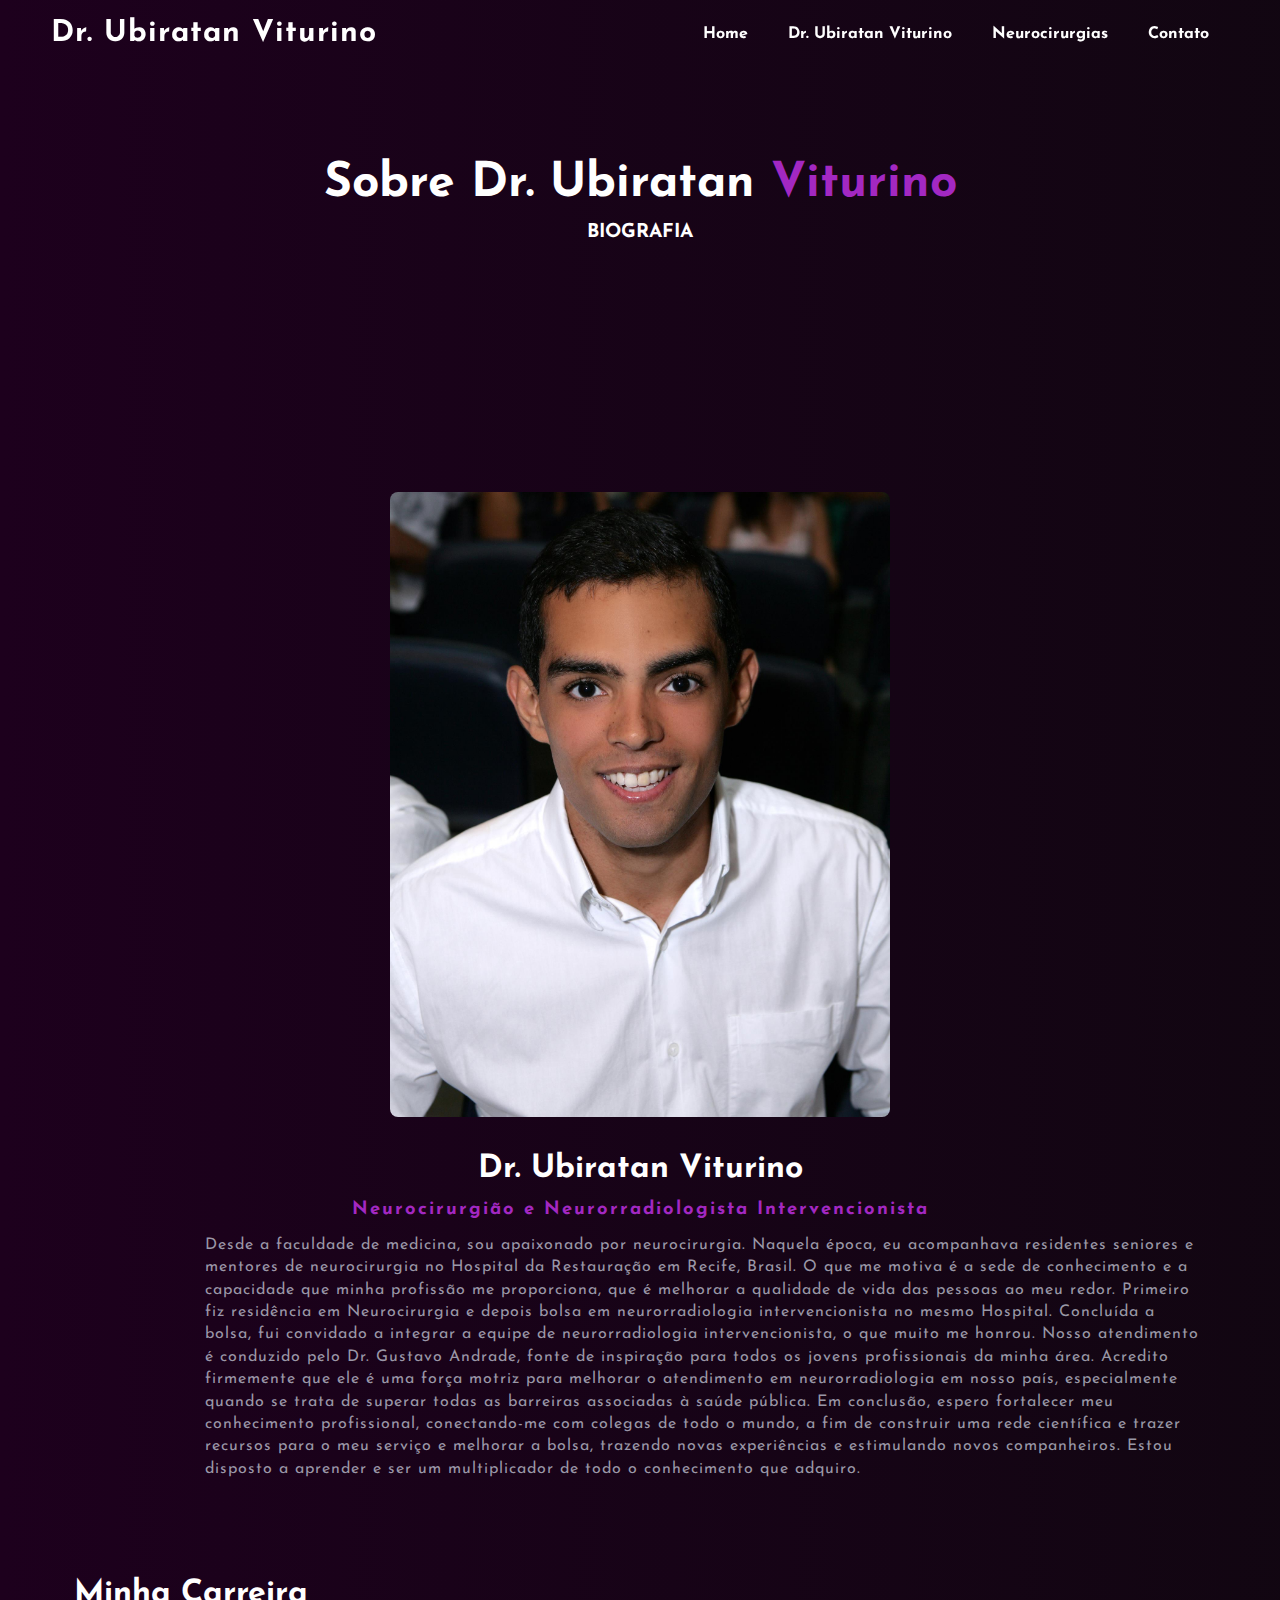
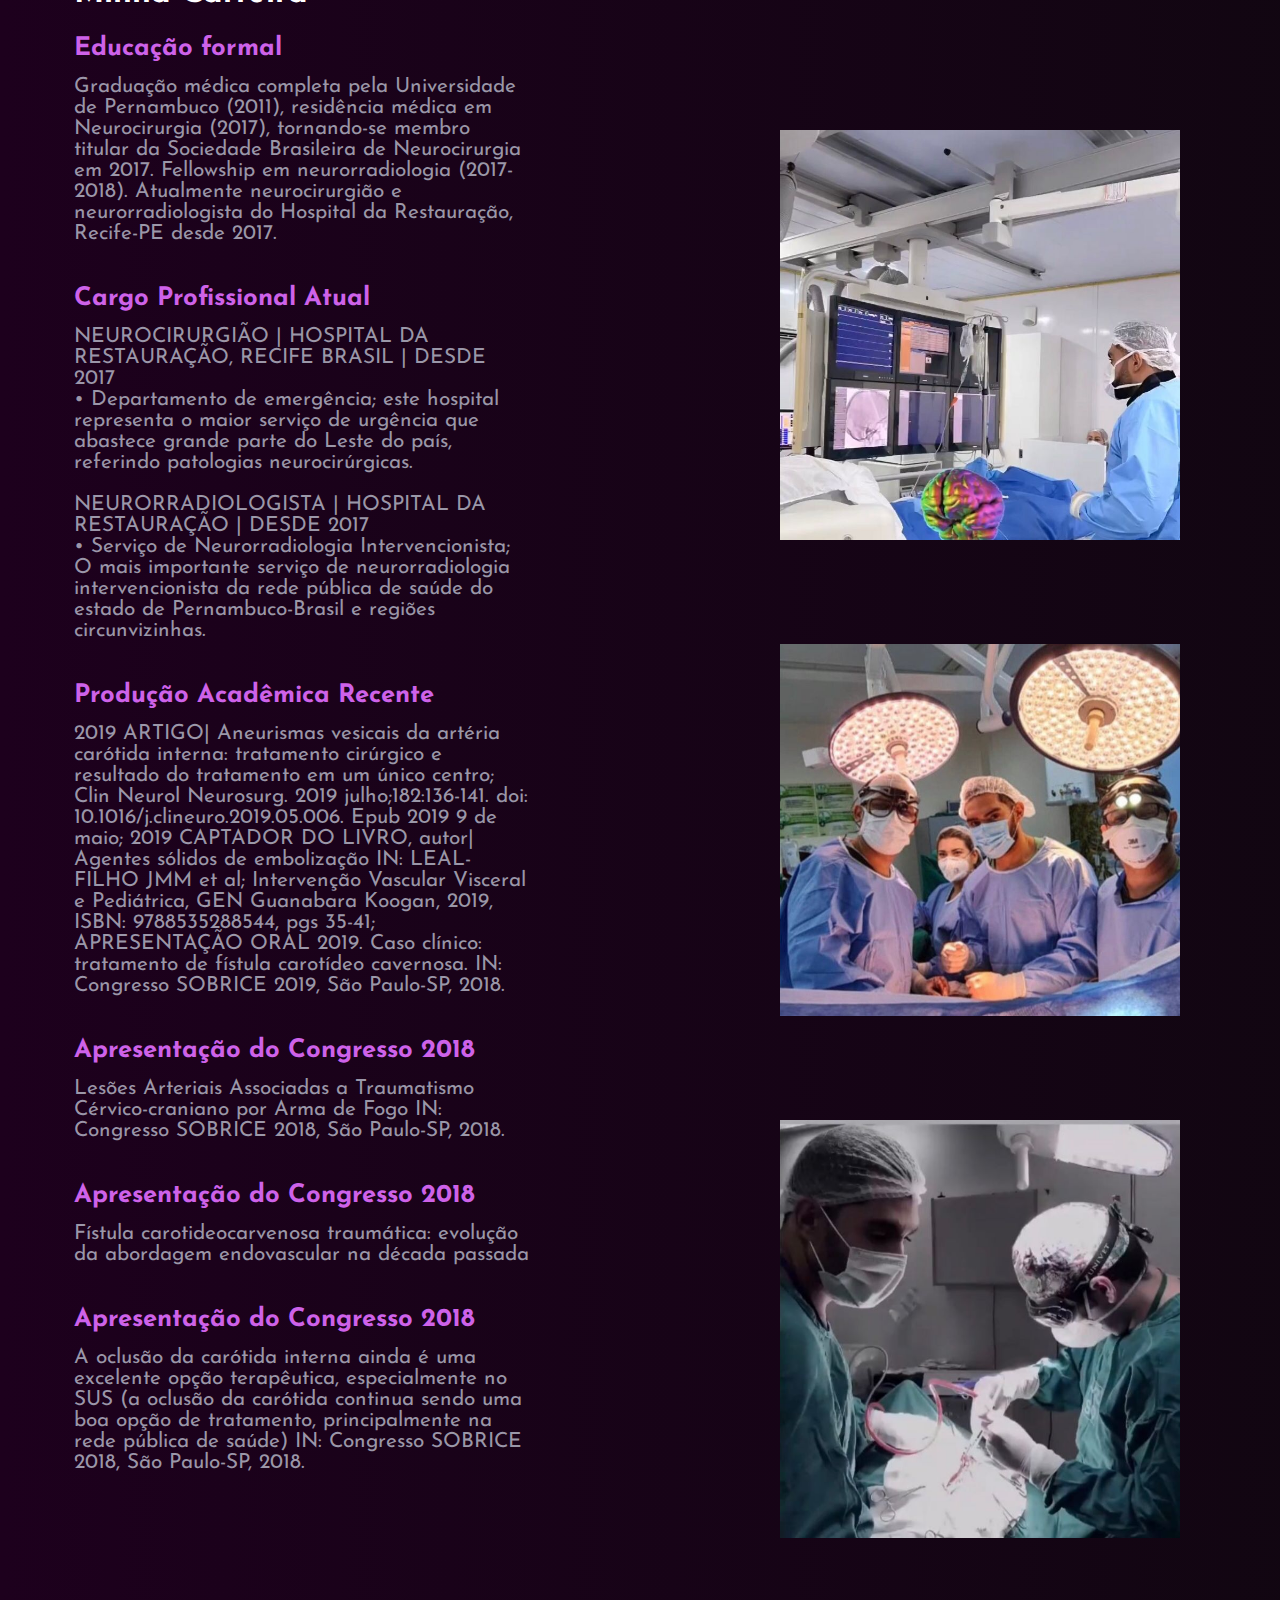
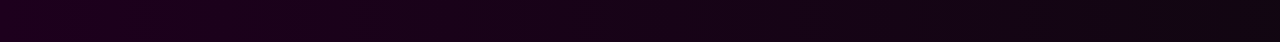
==== commit f6d2902b: "alteracao" ====
--- a/sobre.html
+++ b/sobre.html
@@ -6,6 +6,7 @@
   <meta name="viewport" content="width=device-width, initial-scale=1.0">
   <title>Dr. Ubiratan Viturino - Sobre</title>
   <link rel="stylesheet" type="text/css" href="css/sobre.css">
+  <link rel="shortcut icon" href="ico/icons8-cérebro-100.ico" type="image/x-icon">
 
   <link rel="stylesheet" href="https://unpkg.com/boxicons@latest/css/boxicons.min.css">
 
--- a/css/sobre.css
+++ b/css/sobre.css
@@ -214,7 +214,7 @@
 @media (max-width: 1500px){
     .about-img img{
         max-width: 100%;
-        width: 500px;
+        width: 400px;
         height: auto;
         margin-left: 150px;
         transition: .2s;
@@ -254,7 +254,7 @@
         max-width: 100%;
         width: 500px;
         height: auto;
-        margin-left: 90px;
+        margin-left: 0;
         transition: .2s;
     }
     .about-texto{
@@ -282,13 +282,6 @@
     }
     .about-img{
         text-align: center;
-    }
-    .about-img img{
-        max-width: 100%;
-        width: auto;
-        height: auto;
-        margin-left: 1px;
-        transition: .2s;
     }
     .about-texto h2{
         text-align: center;
@@ -363,12 +356,12 @@
     }
     .about-img{
         text-align: center;
+        margin-bottom: 30px;
     }
     .about-img img{
         max-width: 100%;
-        width: auto;
-        height: auto;
-        
+        width: 700px;
+        height: auto;
     }
     .about-texto h2{
         text-align: center;
@@ -438,6 +431,9 @@
 }
 
 @media (max-width: 425px){
+    .navbar{
+        position: fixed;
+    }
     header {
         padding: 10px 4%;
         transition: .2s;
@@ -449,7 +445,7 @@
         margin-bottom: 0;
     }
     .texto-h1 h1{
-        font-size: 1.7rem;
+        font-size: 1.6rem;
     }
     .about-texto{
         margin: 0 auto;
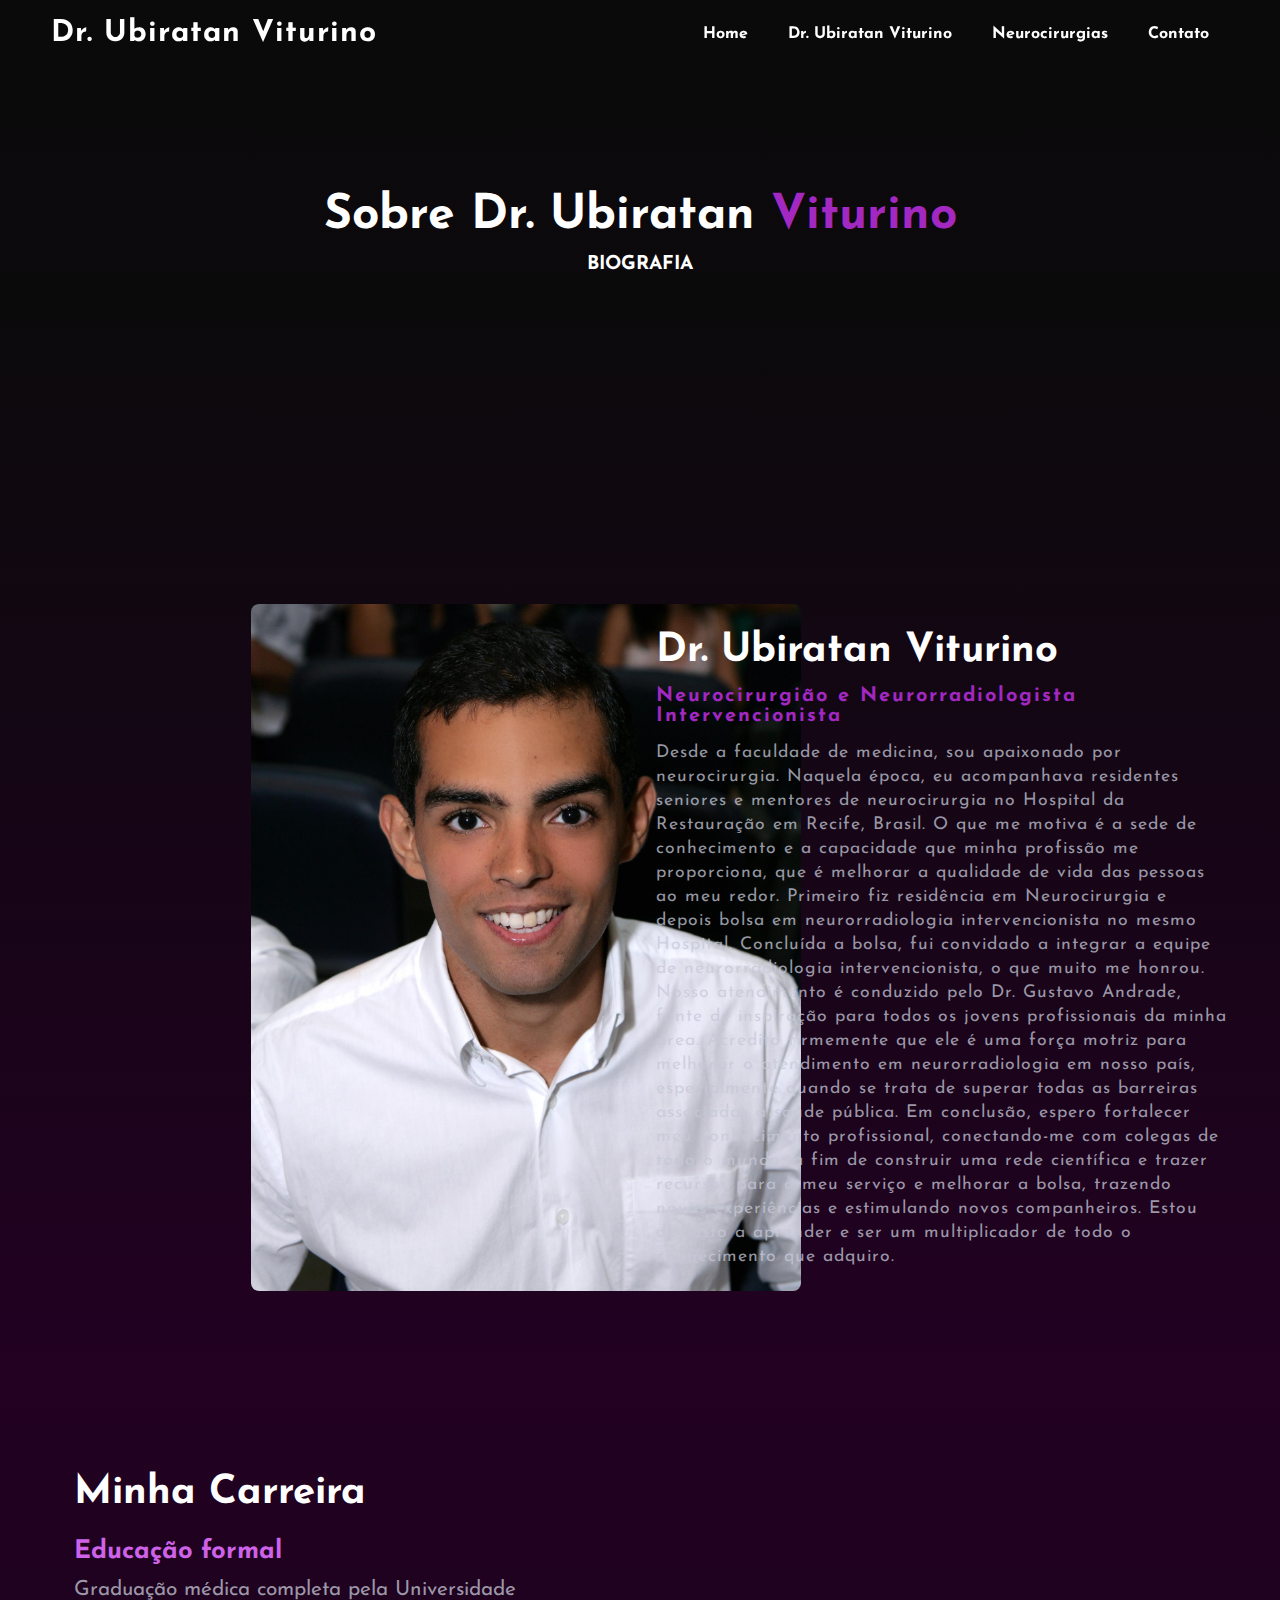
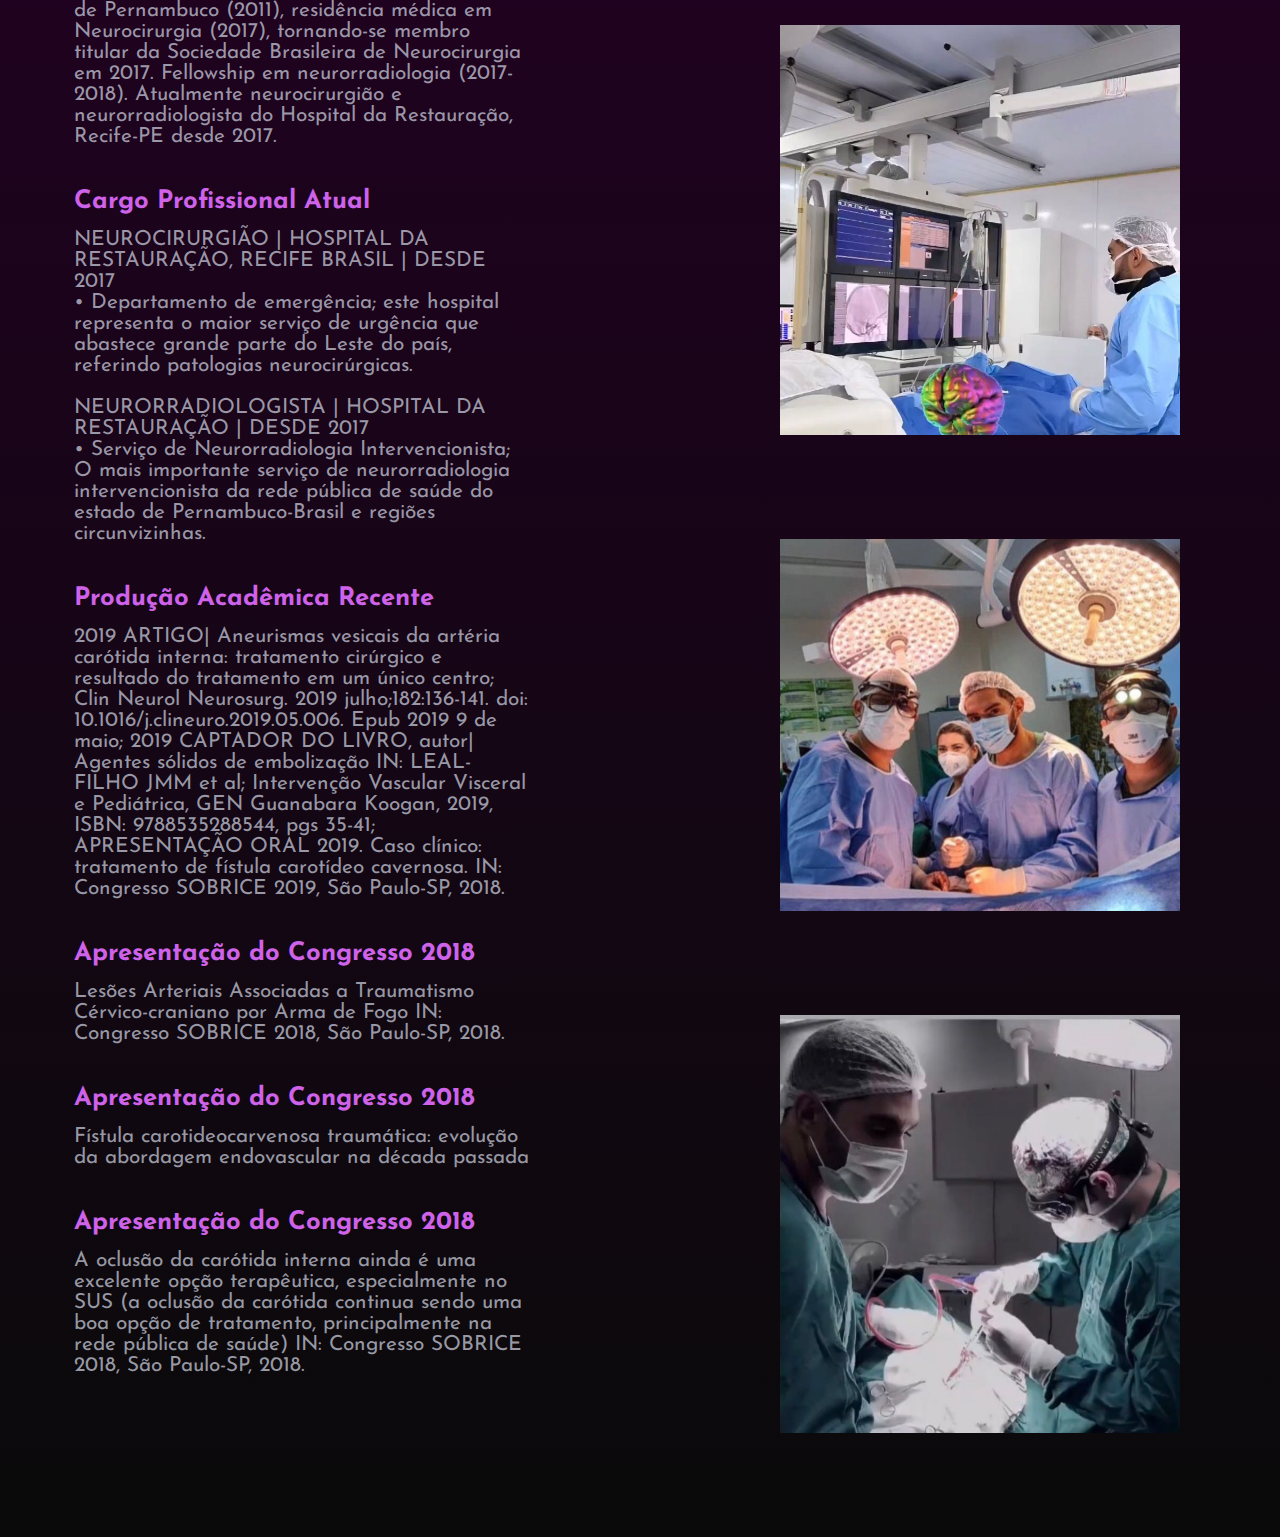
==== commit 1b148096: "ajustes" ====
--- a/sobre.html
+++ b/sobre.html
@@ -29,11 +29,11 @@
       <li><a href="index.html">Contato</a></li>
     </ul>
   </header>
-
-    <div class="texto-h1">
-      <h1>Sobre Dr. Ubiratan <span>Viturino</span></h1>
-      <h3>BIOGRAFIA</h3>
-    </div>
+ 
+  <div class="texto-h1">
+    <h1>Sobre Dr. Ubiratan <span>Viturino</span></h1>
+    <h3>BIOGRAFIA</h3>
+  </div>
 
   <section class="about" id="Dr. Ubiratan Viturino">
     <div class="about-img">
--- a/css/sobre.css
+++ b/css/sobre.css
@@ -24,22 +24,9 @@
 span{
     color: #a328c2;
 }
-
-@keyframes degrade {
-    0%{
-        background-position-x: 0%;
-    }
-    100%{
-        background-position-x: 100%;
-    }
-}
-
 body{
-    background-image: linear-gradient(to left, rgb(29, 1, 29), rgb(24, 24, 24), rgb(10, 10, 10), rgb(29, 0, 29));
-    background-size: 500% 100%;
-    animation: degrade 4s infinite alternate;
-}
-
+    background: linear-gradient(to bottom, rgb(10, 10, 10), rgb(34, 1, 34))
+}
 header{
     position: fixed;
     width: 100%;
@@ -115,6 +102,7 @@
     grid-template-columns: repeat(2, 2fr);
     align-items: center;
     grid-gap: 2rem;
+    background: linear-gradient(to bottom, rgb(10, 10, 10), rgb(34, 1, 34));
 }
 
 .about-img img{
@@ -172,6 +160,7 @@
     display: flex;
     width: 100%;
     padding: 50px;
+    background: linear-gradient(to bottom, rgb(34, 1, 34), rgb(10, 10, 10));
 }
 
 .img-carreira{
@@ -211,30 +200,6 @@
    font-size: 1.3rem;
 }
 
-@media (max-width: 1500px){
-    .about-img img{
-        max-width: 100%;
-        width: 400px;
-        height: auto;
-        margin-left: 150px;
-        transition: .2s;
-    }
-}
-
-@media (max-width: 1350px){
-    .about-texto h2{
-        font-size: 2rem;
-    }
-    .about-texto h5{
-        font-size: 1.15rem;
-        transition: .2s;
-    }
-    .about-texto p{
-        font-size: 1rem;
-        transition: .2s;
-    }
-}
-
 @media (max-width: 1300px){
     header{
         padding: 18px 4%;
@@ -242,6 +207,10 @@
     }
     header.sticky{
         padding: 10px 4%;
+        transition: .2s;
+    }
+    section{
+        padding: 80px 4%;
         transition: .2s;
     }
     :root{
@@ -250,78 +219,12 @@
         --p-font: 1rem;
         transition: .2s;
     }
-    .about-img img{
-        max-width: 100%;
-        width: 500px;
-        height: auto;
-        margin-left: 0;
-        transition: .2s;
-    }
-    .about-texto{
-        margin: 0 auto;
-    }
-    .about-texto h2{
-        font-size: 2rem;
-        transition: .2s;
-    }
-    .about-texto h5{
-        font-size: 1.15rem;
-        transition: .2s;
-    }
-    .about-texto p{
-        font-size: 1rem;
-        transition: .2s;
-    }
-}
-@media (max-width: 1282px){
-    .texto-h1{
-        margin-top: 10rem;
-    }
-    .about{
-        grid-template-columns: 1fr;
-    }
-    .about-img{
-        text-align: center;
-    }
-    .about-texto h2{
-        text-align: center;
-        transition: .2s;
-    }
-    .about-texto h5 {
-        text-align: center;
-    }
-    .about-texto p{
-        max-width: 1000px;
-        line-height: 1.4rem;
-        margin-left: 130px;
-        transition: .2s;
-    }
-    .curriculo h2{
-        font-size: 2rem;
-    }
-}
-
-@media (max-width: 1024px){
-    .curriculo h2{
-        font-size: 1.8rem;
-    }
-    .curriculo h4{
-        font-size: 1.2rem;
-    }
-    .curriculo p{
-        font-size: 1.1rem;
-        width: 350px;
-    }
-    .img-carreira img{
-        max-width: 100%;
-        width: 650px;
-        height: auto;
-        margin-left: 20px;
-        padding-left: 0;    
-    }
 }
 
 @media (max-width: 990px){
+    .home{
+        height: 85vh;
+    }
     #menu-icon{
         display: initial;
     }
@@ -350,189 +253,4 @@
     .navbar.active {
         top: 100%;
     }
-    .about{
-        grid-template-columns: 1fr;
-        transition: .2s;
-    }
-    .about-img{
-        text-align: center;
-        margin-bottom: 30px;
-    }
-    .about-img img{
-        max-width: 100%;
-        width: 700px;
-        height: auto;
-    }
-    .about-texto h2{
-        text-align: center;
-        
-    }
-    .about-texto h5 {
-        text-align: center;
-        
-    }
-    .about-texto p{
-        max-width: 1000px;
-        line-height: 1.4rem;
-        margin-left: 10px;
-        transition: .2s;
-    }
-
-    .img-carreira img{
-        max-width: 100%;
-        width: auto;
-        height: auto;
-        margin-left: 50px;
-        padding-left: 0;    
-    }
-    .about-texto{
-        margin: 0 auto;
-    }
-}
-
-
-@media (max-width: 768px){
-    .logo{
-        font-size: 1.5rem;
-    }
-    .curriculo h2{
-        font-size: 2rem;
-    }
-    .curriculo h4{
-        font-size: 1.3rem;
-    }
-    .curriculo p{
-        font-size: 1.1rem;
-        width: 100%;
-    }
-    .row{
-        display: grid;
-        grid-template-columns: 3fr;
-    }
-    .img-carreira{
-        text-align: center;
-    }
-    .img-carreira img{
-        max-width: 100%;
-        width: auto;
-        height: auto;
-        margin: 0;
-        padding-left: 0;    
-    }
-    .about-texto{
-        margin: 0 auto;
-    }
-}
-
-@media (max-width: 537px){
-    .texto-h1 h1{
-        font-size: 2rem;
-    }
-}
-
-@media (max-width: 425px){
-    .navbar{
-        position: fixed;
-    }
-    header {
-        padding: 10px 4%;
-        transition: .2s;
-    }
-    .texto-h1{
-        margin-top: 10rem;
-        text-align: center;
-        padding: 0;
-        margin-bottom: 0;
-    }
-    .texto-h1 h1{
-        font-size: 1.6rem;
-    }
-    .about-texto{
-        margin: 0 auto;
-    }
-    .curriculo{
-        margin: 0 auto;
-    }
-    .curriculo h2{
-        font-size: 1.9rem;
-    }
-    .curriculo h4{
-        font-size: 1.3rem;
-    }
-    .curriculo p{
-        width: 400px;
-    }
-    .img-carreira{
-        display: grid;
-        grid-template-columns: 3fr;
-        margin: 0 auto;
-    }
-    .row{
-        padding: 0;
-    }
-    .img-carreira img{
-        max-width: 100%;
-        width: auto;
-        height: auto;
-        margin-left: 20px;
-        padding-top: 50;   
-    }
-    .about-img img{
-        max-width: 100%;
-        width: 300px;
-        height: auto;
-        margin: 0;
-        margin-top: 50px;
-    }
-}
-
-@media (max-width: 407px){
-    .texto-h1 h1{
-        font-size: 1.5rem;
-    }
-}
-
-@media (max-width: 375px){
-    .texto-h1{
-        text-align: center;
-    }
-    .texto-h1 h3{
-        font-size: 1.2rem;
-    }
-    .about-img img{
-        max-width: 100%;
-        width: 25rem;
-        height: auto;
-        margin: 0 auto;
-        margin-top: 100px;
-        margin-left: 10px;
-        
-    }
-    .about-texto p{
-        width: 25rem;
-        line-height: 1.1rem;
-        margin-left: 5px;
-        transition: .2s;
-    }
-}
-
-@media (max-width: 320px){
-    .texto-h1{
-        text-align: center;
-    }
-    .texto-h1 h1{
-        font-size: 1.6rem;
-    }
-    .texto-h1 h3{
-        font-size: 1rem;
-    }
-    .about-img img{
-        max-width: 100%;
-        width: 20rem;
-        height: auto;
-        margin: 0 auto;
-        margin-top: 100px;
-        margin-left: 10px;
-        
-    }
 }